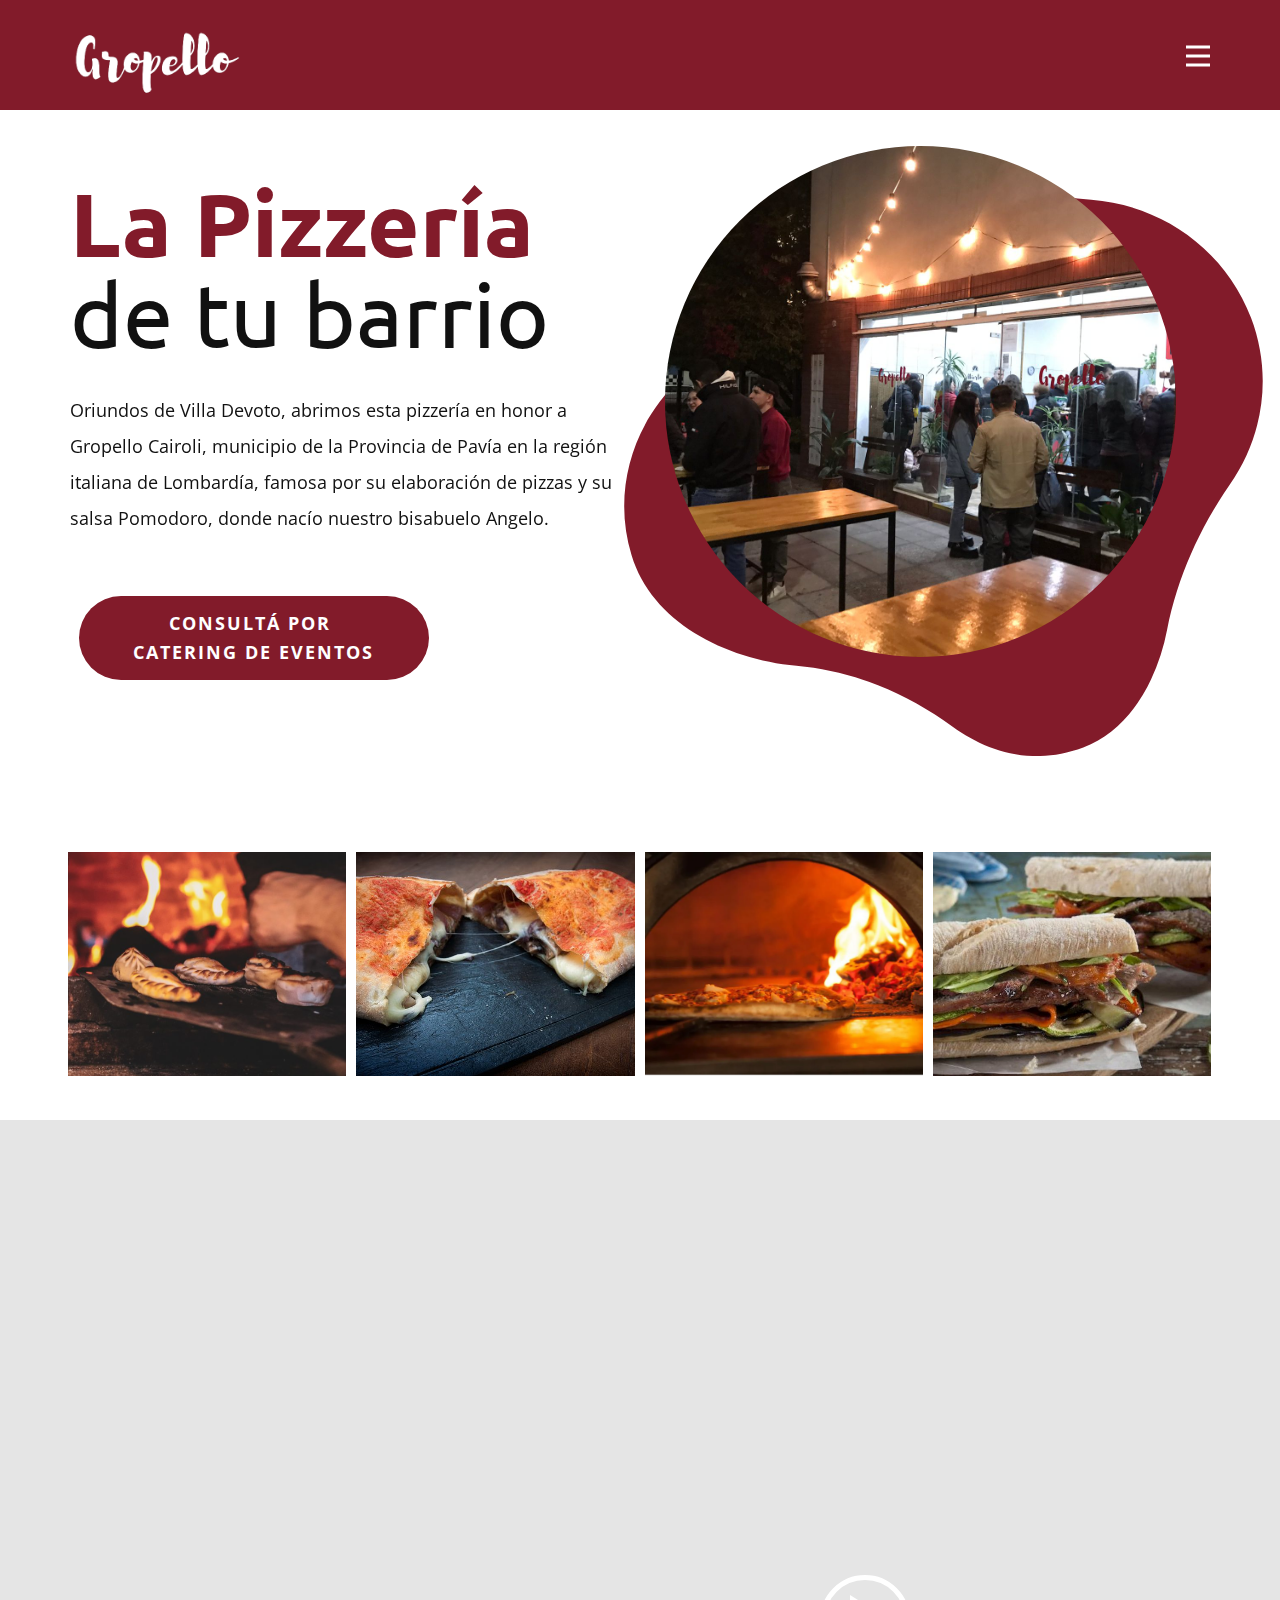
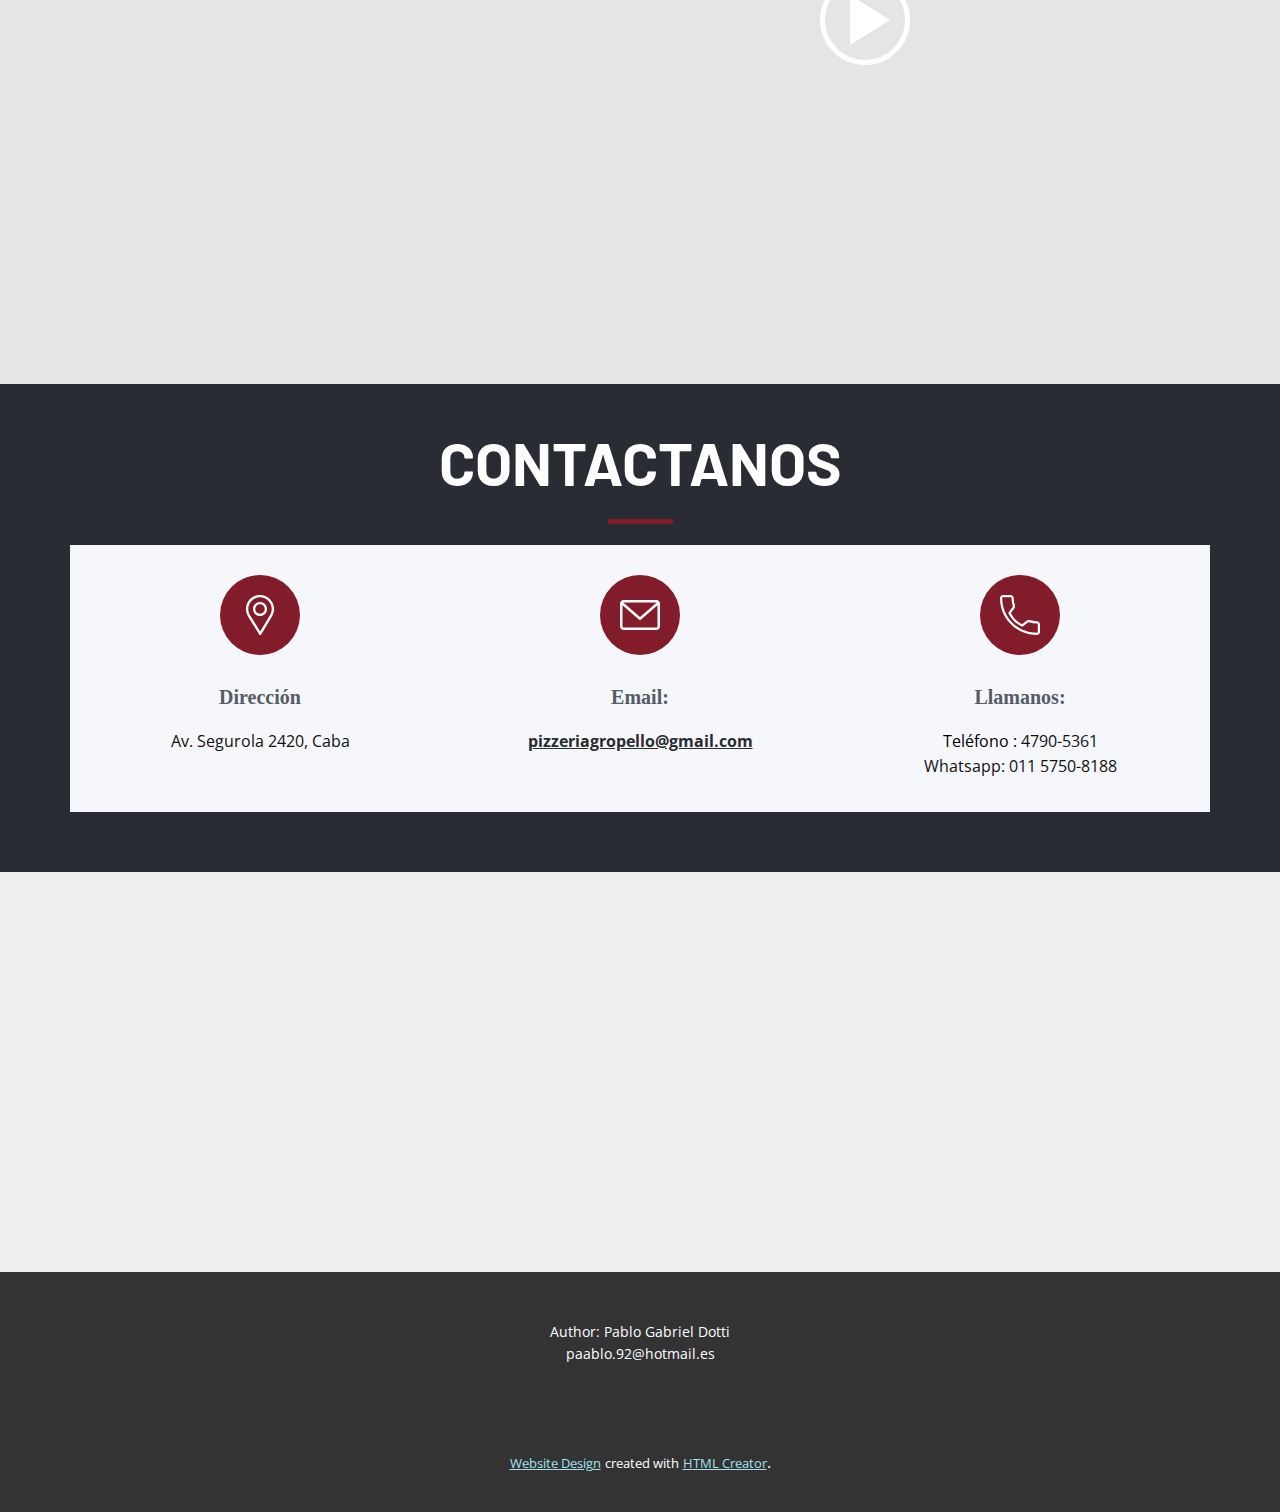
==== index.html @ 3b72e96e "first commit" ====
<!DOCTYPE html>
<html style="font-size: 16px;" lang="es"><head>
    <meta name="viewport" content="width=device-width, initial-scale=1.0">
    <meta charset="utf-8">
    <meta name="keywords" content="​DiningOn The Lake, ​breakfast, 01, 02, 03, 04, 05, 06, Delivery services, Fast Food, Burger Menu, Delivery Services, Subscribe, location, follow us">
    <meta name="description" content="">
    <title>Home</title>
    <link rel="stylesheet" href="nicepage.css" media="screen">
<link rel="stylesheet" href="Home.css" media="screen">
    <script class="u-script" type="text/javascript" src="jquery.js" "="" defer=""></script>
    <script class="u-script" type="text/javascript" src="nicepage.js" "="" defer=""></script>
    <meta name="generator" content="Nicepage 4.15.8, nicepage.com">
    <link id="u-theme-google-font" rel="stylesheet" href="https://fonts.googleapis.com/css?family=Open+Sans:300,300i,400,400i,500,500i,600,600i,700,700i,800,800i|Barlow:100,100i,200,200i,300,300i,400,400i,500,500i,600,600i,700,700i,800,800i,900,900i">
    <link id="u-page-google-font" rel="stylesheet" href="https://fonts.googleapis.com/css?family=Ubuntu:300,300i,400,400i,500,500i,700,700i">
    
    
    
    
    <script type="application/ld+json">{
		"@context": "http://schema.org",
		"@type": "Organization",
		"name": "",
		"logo": "images/Gropello__1_-removebg-preview.png"
}</script>
    <meta name="theme-color" content="#29b7dd">
    <meta property="og:title" content="Home">
    <meta property="og:type" content="website">
  </head>
  <body data-home-page="Home.html" data-home-page-title="Home" class="u-body u-xl-mode" data-lang="es"><header class="u-clearfix u-custom-color-1 u-header u-header" id="sec-2485"><div class="u-clearfix u-sheet u-sheet-1">
        <a href="https://nicepage.com" class="u-image u-logo u-image-1" data-image-width="420" data-image-height="594">
          <img src="images/Gropello__1_-removebg-preview.png" class="u-logo-image u-logo-image-1" data-lang-en="">
        </a>
        <nav class="u-menu u-menu-one-level u-offcanvas u-menu-1" data-responsive-from="XL">
          <div class="menu-collapse" style="font-size: 1rem; letter-spacing: 0px; font-weight: 700;">
            <a class="u-button-style u-custom-active-border-color u-custom-border u-custom-border-color u-custom-borders u-custom-hover-border-color u-custom-left-right-menu-spacing u-custom-padding-bottom u-custom-text-color u-custom-text-hover-color u-custom-top-bottom-menu-spacing u-nav-link u-text-active-palette-1-base u-text-hover-palette-2-base u-text-white" href="#" data-lang-en="{&quot;content&quot;:&quot;<svg class=\&quot;u-svg-link\&quot; viewBox=\&quot;0 0 24 24\&quot;><use xmlns:xlink=\&quot;http://www.w3.org/1999/xlink\&quot; xlink:href=\&quot;#menu-hamburger\&quot;></use></svg><svg class=\&quot;u-svg-content\&quot; version=\&quot;1.1\&quot; id=\&quot;menu-hamburger\&quot; viewBox=\&quot;0 0 16 16\&quot; x=\&quot;0px\&quot; y=\&quot;0px\&quot; xmlns:xlink=\&quot;http://www.w3.org/1999/xlink\&quot; xmlns=\&quot;http://www.w3.org/2000/svg\&quot;>    <g>        <rect y=\&quot;1\&quot; width=\&quot;16\&quot; height=\&quot;2\&quot;></rect>        <rect y=\&quot;7\&quot; width=\&quot;16\&quot; height=\&quot;2\&quot;></rect>        <rect y=\&quot;13\&quot; width=\&quot;16\&quot; height=\&quot;2\&quot;></rect>    </g></svg>&quot;,&quot;href&quot;:&quot;#&quot;}">
              <svg class="u-svg-link" viewBox="0 0 24 24"><use xmlns:xlink="http://www.w3.org/1999/xlink" xlink:href="#menu-hamburger"></use></svg>
              <svg class="u-svg-content" version="1.1" id="menu-hamburger" viewBox="0 0 16 16" x="0px" y="0px" xmlns:xlink="http://www.w3.org/1999/xlink" xmlns="http://www.w3.org/2000/svg"><g><rect y="1" width="16" height="2"></rect><rect y="7" width="16" height="2"></rect><rect y="13" width="16" height="2"></rect>
</g></svg>
            </a>
          </div>
          <div class="u-custom-menu u-nav-container" wfd-invisible="true">
            <ul class="u-nav u-spacing-20 u-unstyled u-nav-1"><li class="u-nav-item"><a class="u-border-active-palette-1-base u-border-hover-palette-1-base u-button-style u-nav-link u-text-active-palette-1-base u-text-grey-90 u-text-hover-palette-2-base" href="Home.html" style="padding: 10px;">Home</a>
</li><li class="u-nav-item"><a class="u-border-active-palette-1-base u-border-hover-palette-1-base u-button-style u-nav-link u-text-active-palette-1-base u-text-grey-90 u-text-hover-palette-2-base" href="eventos.html" style="padding: 10px;">Eventos</a>
</li></ul>
          </div>
          <div class="u-custom-menu u-nav-container-collapse">
            <div class="u-black u-container-style u-inner-container-layout u-opacity u-opacity-95 u-sidenav">
              <div class="u-inner-container-layout u-sidenav-overflow">
                <div class="u-menu-close"></div>
                <ul class="u-align-center u-nav u-popupmenu-items u-unstyled u-nav-2"><li class="u-nav-item"><a class="u-button-style u-nav-link" href="Home.html">Home</a>
</li><li class="u-nav-item"><a class="u-button-style u-nav-link" href="eventos.html">Eventos</a>
</li></ul>
              </div>
            </div>
            <div class="u-black u-menu-overlay u-opacity u-opacity-70" wfd-invisible="true"></div>
          </div>
        </nav>
      </div></header>
    <section class="u-align-left u-clearfix u-section-1" id="carousel_560d">
      <div class="u-clearfix u-sheet u-sheet-1">
        <div class="u-shape u-shape-svg u-text-custom-color-1 u-shape-1" data-animation-name="fadeIn" data-animation-duration="1000" data-animation-direction="Right">
          <svg class="u-svg-link" preserveAspectRatio="none" viewBox="0 0 160 150" style=""><use xmlns:xlink="http://www.w3.org/1999/xlink" xlink:href="#svg-4d96"></use></svg>
          <svg xmlns="http://www.w3.org/2000/svg" xmlns:xlink="http://www.w3.org/1999/xlink" version="1.1" xml:space="preserve" class="u-svg-content" viewBox="0 0 160 150" x="0px" y="0px" id="svg-4d96"><path d="M43.2,126.9c14.2,1.3,27.6,7,39.1,15.6c8.3,6.1,19.4,10.3,32.7,5.3c11.7-4.4,18.6-17.4,21-30.2c2.6-13.3,8.1-25.9,15.7-37.1
	c8.3-12.1,10.8-27.9,5.3-42.7C150.5,20.3,134.6,9,117,7.6C107.9,6.9,98.8,5,90.1,1.9C83-0.6,75-0.7,67.4,2.1
	c-9.9,3.7-17,11.6-20.1,21c-3.3,10.1-10.9,18-20.6,22.2c-0.1,0-0.1,0.1-0.2,0.1c-20.3,8.9-31,32-24.6,53.2
	C6.9,115.6,25.2,125.2,43.2,126.9z"></path></svg>
        </div>
        <div class="u-clearfix u-expanded-width u-gutter-32 u-layout-wrap u-layout-wrap-1">
          <div class="u-gutter-0 u-layout">
            <div class="u-layout-row">
              <div class="u-align-center-xs u-container-style u-layout-cell u-size-30 u-layout-cell-1">
                <div class="u-container-layout u-valign-top u-container-layout-1">
                  <h1 class="u-align-center-xs u-custom-font u-font-ubuntu u-text u-text-1" data-animation-name="fadeIn" data-animation-duration="1000" data-animation-direction="Left" data-animation-delay="500">
                    <span class="u-text-palette-2-base">
                      <font class="u-text-palette-2-base"><b>
                          <span class="u-text-custom-color-1"> La Pizzería</span></b>
                      </font>
                    </span>
                    <span class="u-text-custom-color-1">
                      <br>
                    </span>de tu barrio
                  </h1>
                  <p class="u-text u-text-2"> Oriundos de Villa Devoto, abrimos esta pizzería en honor a Gropello Cairoli, municipio de la Provincia de Pavía en la región italiana de Lombardía, famosa por su elaboración de pizzas y su salsa Pomodoro, donde nacío nuestro bisabuelo Angelo.</p>
                  <a href="eventos.html" data-page-id="80461433" class="u-active-grey-90 u-border-none u-btn u-btn-round u-button-style u-color-scheme-summer-time u-color-style-multicolor-1 u-custom-color-1 u-hover-grey-90 u-radius-50 u-text-active-white u-text-body-alt-color u-text-hover-white u-btn-1">consultá por&nbsp;<br>catering de eventos
                  </a>
                </div>
              </div>
              <div class="u-align-right u-container-style u-layout-cell u-size-30 u-layout-cell-2">
                <div class="u-container-layout u-valign-top-xs u-container-layout-2">
                  <div class="u-image u-image-circle u-image-1" data-animation-name="fadeIn" data-animation-duration="1000" data-animation-direction="Down" data-animation-delay="500" data-image-width="1600" data-image-height="1200"></div>
                </div>
              </div>
            </div>
          </div>
        </div>
        <div class="u-gallery u-hidden-xs u-layout-grid u-lightbox u-no-transition u-show-text-on-hover u-gallery-1">
          <div class="u-gallery-inner u-gallery-inner-1">
            <div class="u-effect-fade u-effect-hover-zoom u-gallery-item u-shape-rectangle">
              <div class="u-back-slide" data-image-width="683" data-image-height="1024">
                <img class="u-back-image u-expanded" src="images/Francisca-del-Fuego-Empanadas-al-horno-683x1024.jpg">
              </div>
              <div class="u-over-slide u-shading u-over-slide-1">
                <h3 class="u-gallery-heading"></h3>
                <p class="u-gallery-text"></p>
              </div>
            </div>
            <div class="u-effect-fade u-effect-hover-zoom u-gallery-item u-shape-rectangle">
              <div class="u-back-slide" data-image-width="550" data-image-height="375">
                <img class="u-back-image u-expanded" src="images/calzone-napolitano.jpg">
              </div>
              <div class="u-over-slide u-shading u-over-slide-2">
                <h3 class="u-gallery-heading"></h3>
                <p class="u-gallery-text"></p>
              </div>
            </div>
            <div class="u-effect-fade u-effect-hover-zoom u-gallery-item u-shape-rectangle">
              <div class="u-back-slide" data-image-width="789" data-image-height="529">
                <img class="u-back-image u-expanded" src="images/Captura.PNG">
              </div>
              <div class="u-over-slide u-shading u-over-slide-3">
                <h3 class="u-gallery-heading"></h3>
                <p class="u-gallery-text"></p>
              </div>
            </div>
            <div class="u-effect-fade u-effect-hover-zoom u-gallery-item u-shape-rectangle">
              <div class="u-back-slide" data-image-width="1273" data-image-height="666">
                <img class="u-back-image u-expanded" src="images/sandwich-de-cuadril-a-la-parrilla.jpg">
              </div>
              <div class="u-over-slide u-shading u-over-slide-4">
                <h3 class="u-gallery-heading"></h3>
                <p class="u-gallery-text"></p>
              </div>
            </div>
          </div>
        </div>
      </div>
    </section>
    <section class="u-align-center u-clearfix u-grey-10 u-section-2" id="carousel_987a">
      <div class="u-clearfix u-sheet u-valign-middle-xs u-sheet-1">
        <div class="u-custom-color-1 u-shape u-shape-circle u-shape-1" data-animation-name="fadeIn" data-animation-duration="1000" data-animation-direction="Right" data-animation-delay="0"></div>
        <div class="u-align-center-xs u-align-left-lg u-align-left-md u-align-left-sm u-align-left-xl u-container-style u-expanded-width-xs u-group u-white u-group-1" data-animation-name="fadeIn" data-animation-duration="1000" data-animation-direction="Left" data-animation-delay="250">
          <div class="u-container-layout u-container-layout-1">
            <h2 class="u-text u-text-default u-text-1"> Referencias</h2>
            <h2 class="u-text u-text-default u-text-2">Google</h2>
            <img class="u-image u-image-default u-image-1" src="images/google.PNG" alt="" data-image-width="427" data-image-height="376">
            <h2 class="u-text u-text-default u-text-3">PedidosYa</h2>
            <img class="u-image u-image-default u-image-2" src="images/WhatsAppImage2022-11-15at5.18.32PM.jpeg" alt="" data-image-width="750" data-image-height="271">
          </div>
        </div>
        <div class="u-expanded-width-xs u-uploaded-video u-video u-video-contain u-video-1">
          <div class="embed-responsive">
            <video class="embed-responsive-item">
              <source src="files/WhatsAppVideo2022-11-16at12.11.40PM2.mp4" type="video/mp4">
              <p>Your browser does not support HTML5 video.</p>
            </video>
            <button class="u-video-poster"></button>
          </div>
        </div>
      </div>
    </section>
    <section class="u-align-center u-clearfix u-palette-5-dark-3 u-valign-bottom-lg u-valign-bottom-md u-valign-bottom-sm u-section-3" id="carousel_83af">
      <h2 class="u-text u-text-1">Contactanos </h2>
      <div class="u-border-5 u-border-custom-color-1 u-line u-line-horizontal u-line-1"></div>
      <div class="u-clearfix u-gutter-0 u-layout-wrap u-layout-wrap-1">
        <div class="u-gutter-0 u-layout">
          <div class="u-layout-row">
            <div class="u-container-style u-layout-cell u-left-cell u-palette-5-light-3 u-size-20 u-layout-cell-1">
              <div class="u-container-layout u-valign-top u-container-layout-1"><span class="u-custom-color-1 u-icon u-icon-circle u-text-body-alt-color u-icon-1"><svg class="u-svg-link" preserveAspectRatio="xMidYMin slice" viewBox="0 0 512 512" style=""><use xmlns:xlink="http://www.w3.org/1999/xlink" xlink:href="#svg-7799"></use></svg><svg class="u-svg-content" viewBox="0 0 512 512" x="0px" y="0px" id="svg-7799" style="enable-background:new 0 0 512 512;"><g><g><path d="M256,0C156.748,0,76,80.748,76,180c0,33.534,9.289,66.26,26.869,94.652l142.885,230.257    c2.737,4.411,7.559,7.091,12.745,7.091c0.04,0,0.079,0,0.119,0c5.231-0.041,10.063-2.804,12.75-7.292L410.611,272.22    C427.221,244.428,436,212.539,436,180C436,80.748,355.252,0,256,0z M384.866,256.818L258.272,468.186l-129.905-209.34    C113.734,235.214,105.8,207.95,105.8,180c0-82.71,67.49-150.2,150.2-150.2S406.1,97.29,406.1,180    C406.1,207.121,398.689,233.688,384.866,256.818z"></path>
</g>
</g><g><g><path d="M256,90c-49.626,0-90,40.374-90,90c0,49.309,39.717,90,90,90c50.903,0,90-41.233,90-90C346,130.374,305.626,90,256,90z     M256,240.2c-33.257,0-60.2-27.033-60.2-60.2c0-33.084,27.116-60.2,60.2-60.2s60.1,27.116,60.1,60.2    C316.1,212.683,289.784,240.2,256,240.2z"></path>
</g>
</g></svg></span>
                <h5 class="u-align-center u-custom-font u-text u-text-palette-5-dark-2 u-text-2">Dirección</h5>
                <p class="u-align-center u-text u-text-3">Av. Segurola 2420, Caba</p>
              </div>
            </div>
            <div class="u-container-style u-layout-cell u-palette-5-light-3 u-size-20 u-layout-cell-2">
              <div class="u-container-layout u-container-layout-2"><span class="u-custom-color-1 u-icon u-icon-circle u-text-body-alt-color u-icon-2"><svg class="u-svg-link" preserveAspectRatio="xMidYMin slice" viewBox="0 0 479.058 479.058" style=""><use xmlns:xlink="http://www.w3.org/1999/xlink" xlink:href="#svg-a032"></use></svg><svg class="u-svg-content" viewBox="0 0 479.058 479.058" id="svg-a032"><path d="m434.146 59.882h-389.234c-24.766 0-44.912 20.146-44.912 44.912v269.47c0 24.766 20.146 44.912 44.912 44.912h389.234c24.766 0 44.912-20.146 44.912-44.912v-269.47c0-24.766-20.146-44.912-44.912-44.912zm0 29.941c2.034 0 3.969.422 5.738 1.159l-200.355 173.649-200.356-173.649c1.769-.736 3.704-1.159 5.738-1.159zm0 299.411h-389.234c-8.26 0-14.971-6.71-14.971-14.971v-251.648l199.778 173.141c2.822 2.441 6.316 3.655 9.81 3.655s6.988-1.213 9.81-3.655l199.778-173.141v251.649c-.001 8.26-6.711 14.97-14.971 14.97z"></path></svg></span>
                <h5 class="u-align-center u-custom-font u-text u-text-palette-5-dark-2 u-text-4">Email:</h5>
                <a href="https://nicepage.studio" class="u-border-active-none u-border-hover-none u-btn u-btn-rectangle u-button-style u-none u-text-hover-palette-2-base u-text-palette-5-dark-3 u-btn-1">pizzeriagropello@gmail.com</a>
              </div>
            </div>
            <div class="u-container-style u-layout-cell u-palette-5-light-3 u-right-cell u-size-20 u-layout-cell-3">
              <div class="u-container-layout u-valign-top u-container-layout-3"><span class="u-custom-color-1 u-icon u-icon-circle u-text-body-alt-color u-icon-3"><svg class="u-svg-link" preserveAspectRatio="xMidYMin slice" viewBox="0 0 384 384" style=""><use xmlns:xlink="http://www.w3.org/1999/xlink" xlink:href="#svg-4c24"></use></svg><svg class="u-svg-content" viewBox="0 0 384 384" x="0px" y="0px" id="svg-4c24" style="enable-background:new 0 0 384 384;"><g><g><path d="M353.188,252.052c-23.51,0-46.594-3.677-68.469-10.906c-10.906-3.719-23.323-0.833-30.438,6.417l-43.177,32.594    c-50.073-26.729-80.917-57.563-107.281-107.26l31.635-42.052c8.219-8.208,11.167-20.198,7.635-31.448    c-7.26-21.99-10.948-45.063-10.948-68.583C132.146,13.823,118.323,0,101.333,0H30.812C13.823,0,0,13.823,0,30.812    C0,225.563,158.438,384,353.188,384c16.99,0,30.813-13.823,30.813-30.813v-70.323C384,265.875,370.177,252.052,353.188,252.052z     M362.667,353.188c0,5.229-4.25,9.479-9.479,9.479c-182.99,0-331.854-148.865-331.854-331.854c0-5.229,4.25-9.479,9.479-9.479    h70.521c5.229,0,9.479,4.25,9.479,9.479c0,25.802,4.052,51.125,11.979,75.115c1.104,3.542,0.208,7.208-3.375,10.938L82.75,165.427    c-2.458,3.26-2.844,7.625-1,11.26c29.927,58.823,66.292,95.188,125.531,125.542c3.604,1.885,8.021,1.49,11.292-0.979    l49.677-37.635c2.51-2.51,6.271-3.406,9.667-2.25c24.156,7.979,49.479,12.021,75.271,12.021c5.229,0,9.479,4.25,9.479,9.479    V353.188z"></path>
</g>
</g></svg></span>
                <h5 class="u-align-center u-custom-font u-text u-text-palette-5-dark-2 u-text-5">Llamanos:</h5>
                <p class="u-align-center u-text u-text-6">
                  <span class="u-text-palette-2-light-1"></span>
                  <a href="https://www.google.com/search?sxsrf=ALiCzsa-x_dEuWq1ePeUhN3gosAdw_aizQ:1668548307653&amp;q=gropello+pizzer%C3%ADa+buenos+aires+tel%C3%A9fono&amp;ludocid=12744068347176870735&amp;sa=X&amp;ved=2ahUKEwiS8avpkrH7AhU1rZUCHWY-BsIQ6BN6BAhJEAI" target="_blank" rel="noopener" class="u-active-none u-border-none u-btn u-button-style u-hover-none u-none u-text-palette-1-base u-btn-2">
                    <span class="u-text-black">Teléfono</span>
                  </a>
                  <span class="u-text-black">: </span>4790-5361<br>Whatsapp: 011 5750-8188
                </p>
              </div>
            </div>
          </div>
        </div>
      </div>
      <div class="u-expanded-width u-grey-light-2 u-map u-map-1">
        <div class="embed-responsive">
          <iframe class="embed-responsive-item" src="//maps.google.com/maps?output=embed&amp;q=segurola%202420&amp;z=17&amp;t=m" data-map="[base64]"></iframe>
        </div>
      </div>
    </section>
    
    
    <footer class="u-align-center u-clearfix u-footer u-grey-80 u-footer" id="sec-2692"><div class="u-clearfix u-sheet u-sheet-1">
        <p class="u-small-text u-text u-text-variant u-text-1" data-lang-en="Sample text. Click to select the text box. Click again or double click to start editing the text.">Author: Pablo Gabriel Dotti<br>paablo.92@hotmail.es
        </p>
      </div></footer>
    <section class="u-backlink u-clearfix u-grey-80">
      <a class="u-link" href="https://nicepage.com/website-design" target="_blank">
        <span>Website Design</span>
      </a>
      <p class="u-text">
        <span>created with</span>
      </p>
      <a class="u-link" href="https://nicepage.com/html-website-builder" target="_blank">
        <span>HTML Creator</span>
      </a>. 
    </section>
  
</body></html>
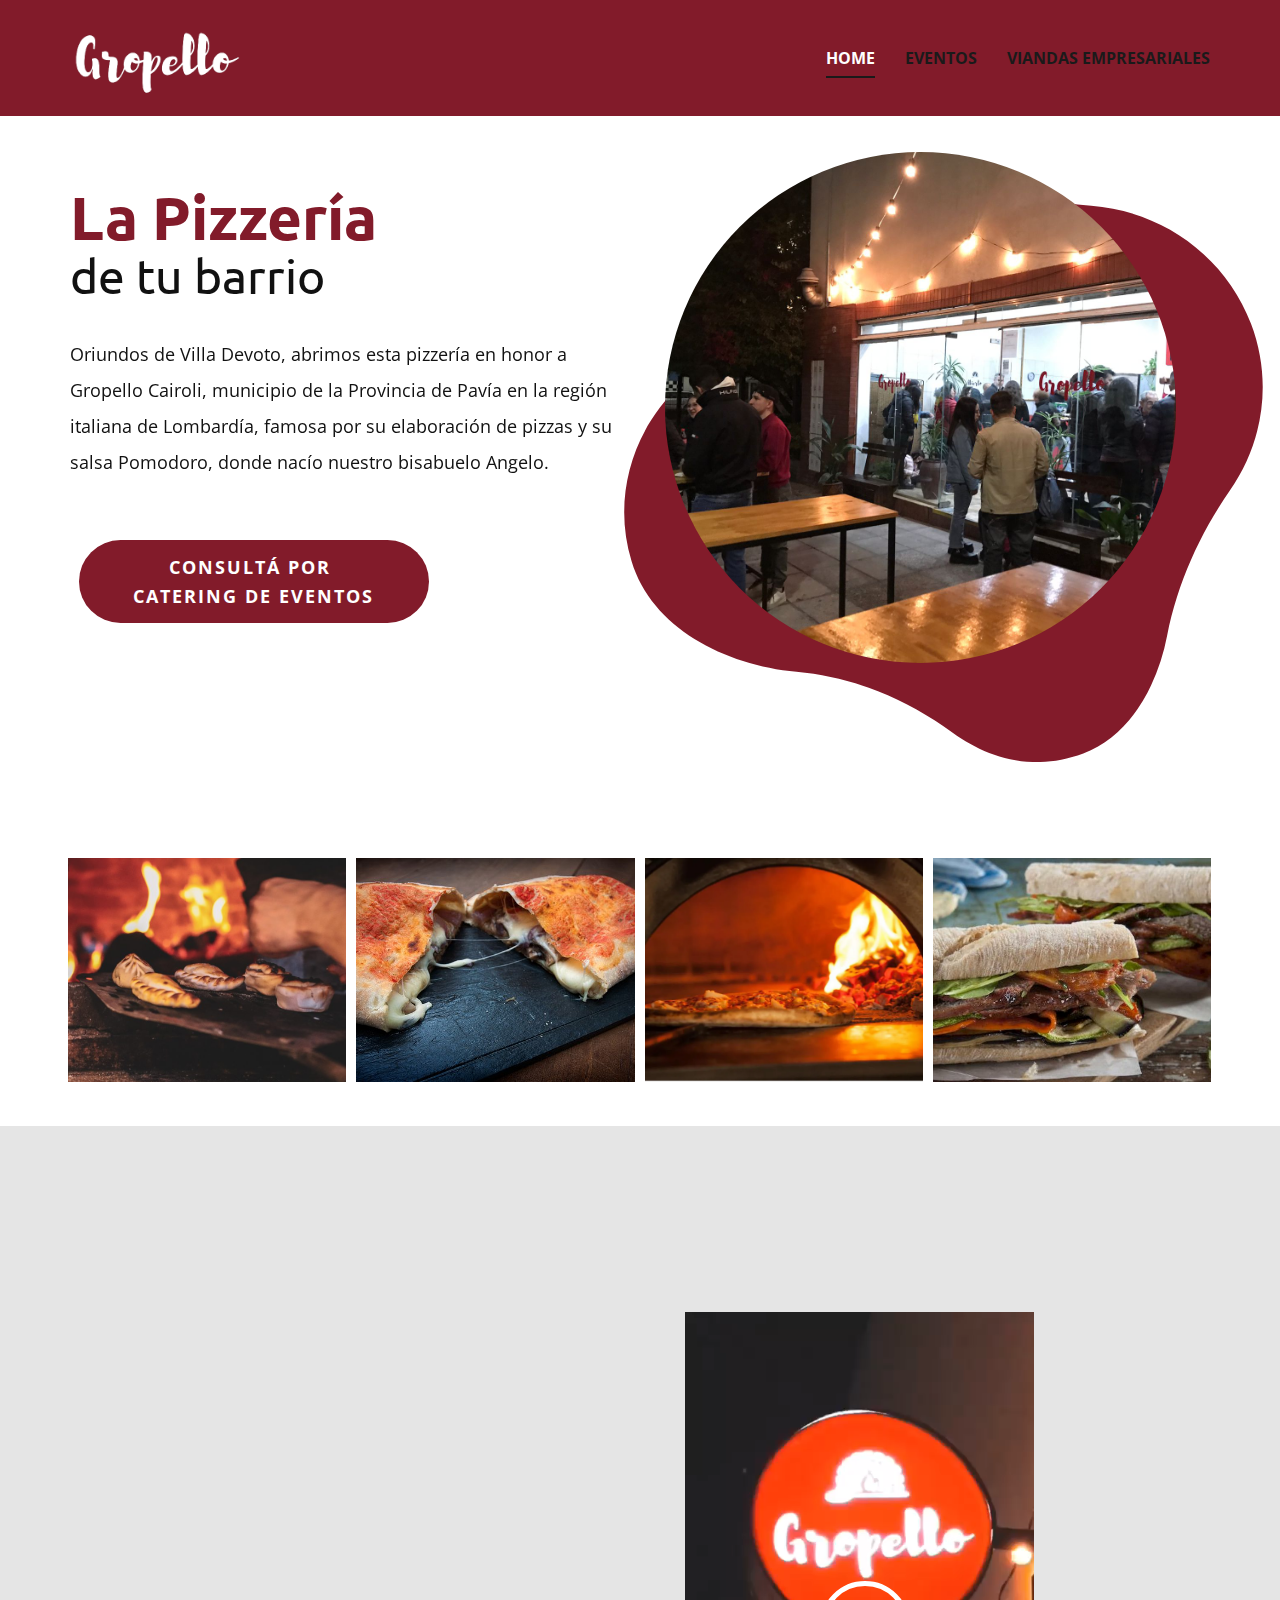
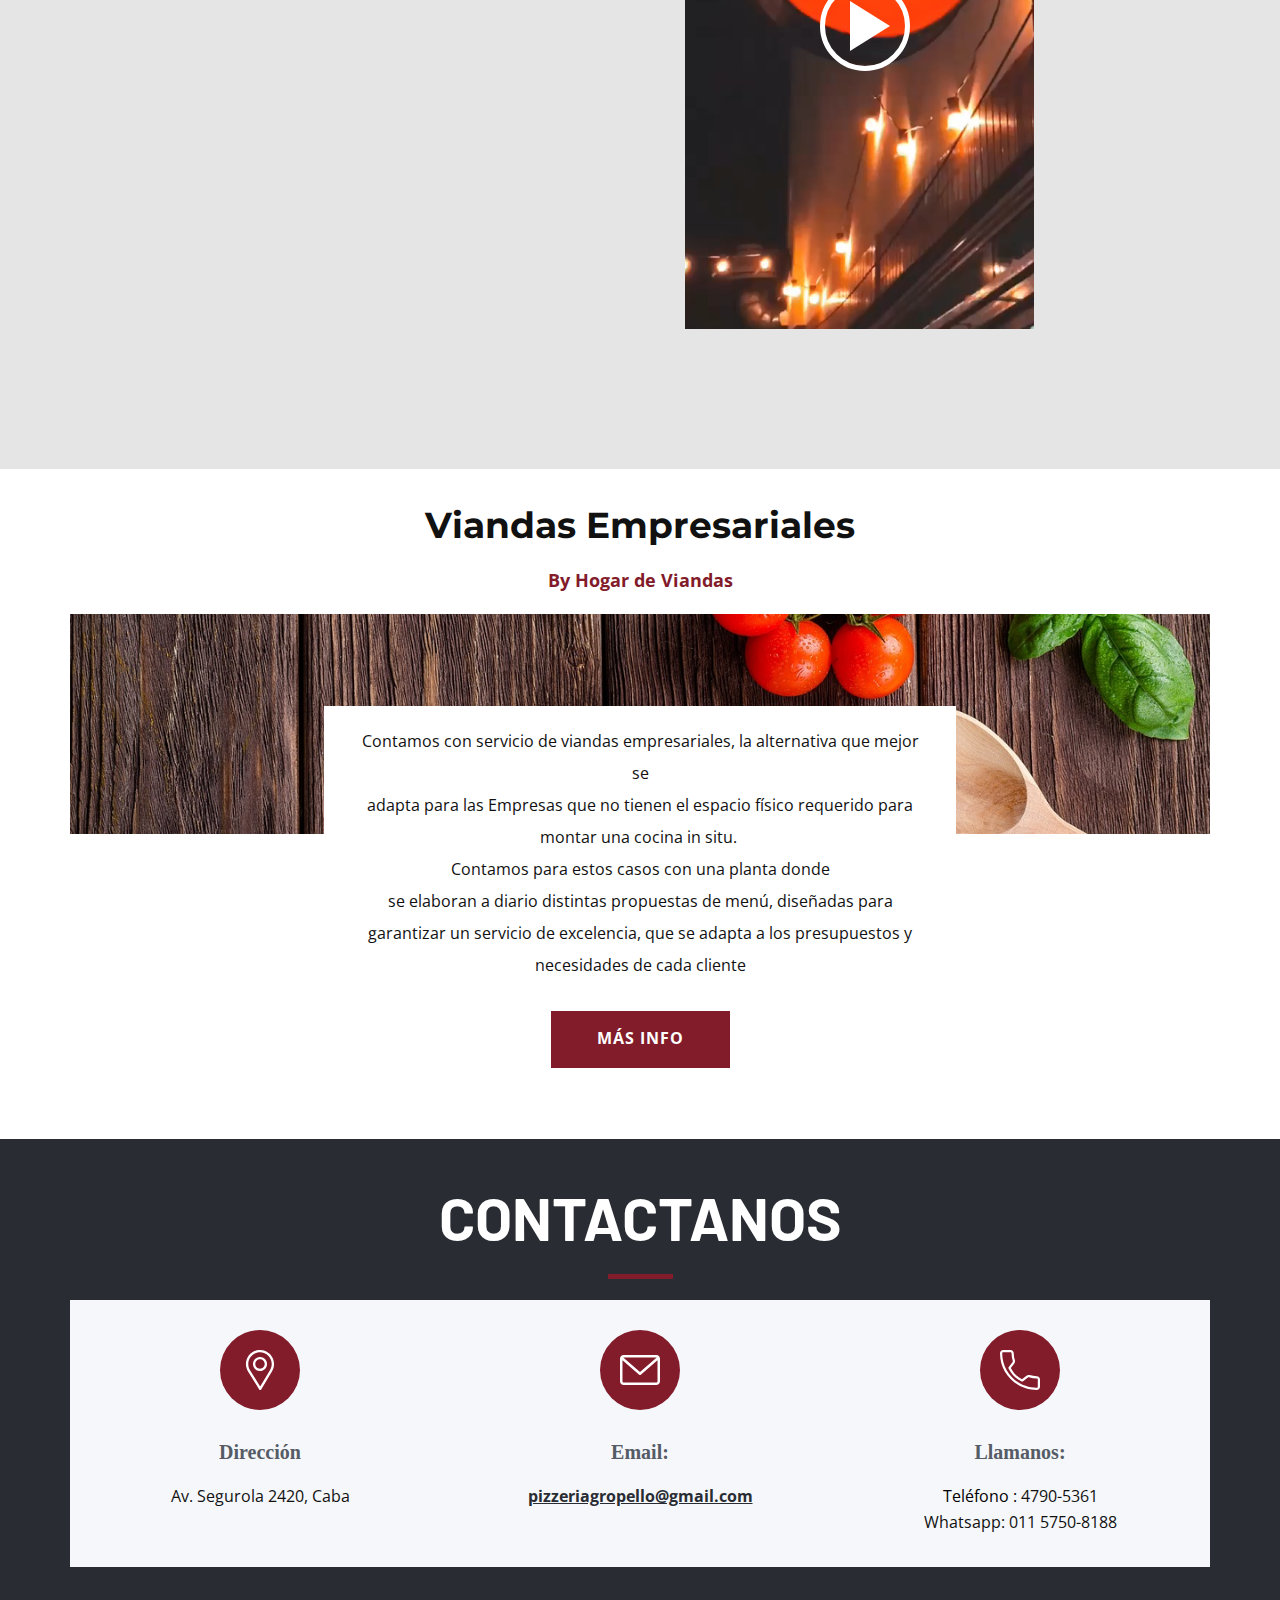
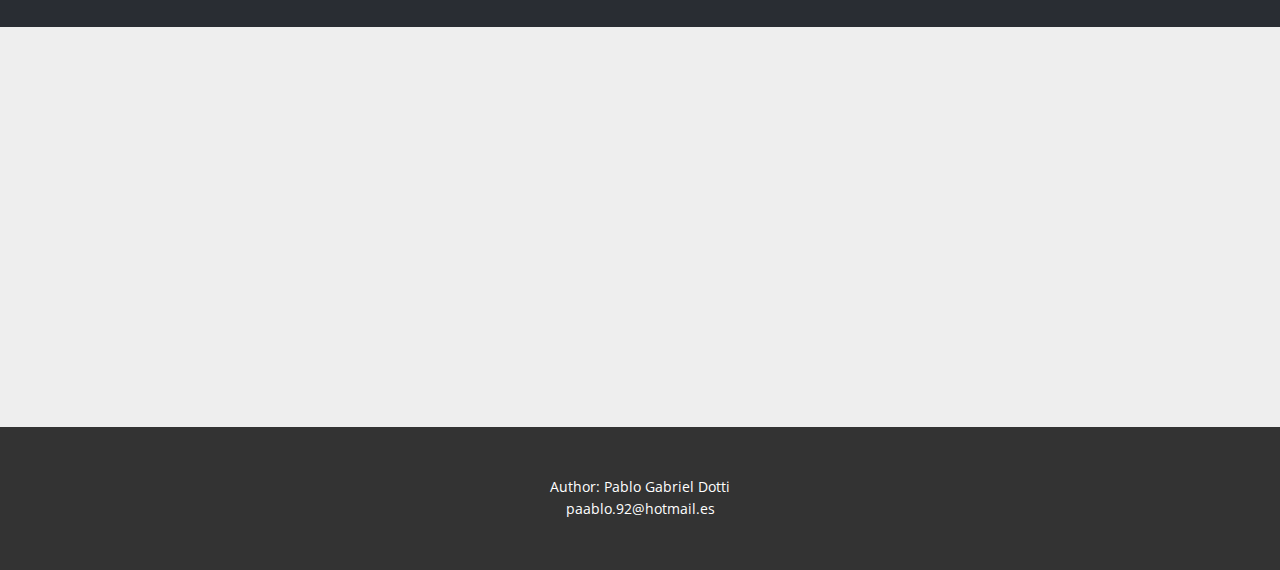
==== commit c3fa4044: "reemplazo por v2" ====
--- a/index.html
+++ b/index.html
@@ -6,12 +6,13 @@
     <meta name="description" content="">
     <title>Home</title>
     <link rel="stylesheet" href="nicepage.css" media="screen">
-<link rel="stylesheet" href="Home.css" media="screen">
+<link rel="stylesheet" href="index.css" media="screen">
     <script class="u-script" type="text/javascript" src="jquery.js" "="" defer=""></script>
     <script class="u-script" type="text/javascript" src="nicepage.js" "="" defer=""></script>
     <meta name="generator" content="Nicepage 4.15.8, nicepage.com">
     <link id="u-theme-google-font" rel="stylesheet" href="https://fonts.googleapis.com/css?family=Open+Sans:300,300i,400,400i,500,500i,600,600i,700,700i,800,800i|Barlow:100,100i,200,200i,300,300i,400,400i,500,500i,600,600i,700,700i,800,800i,900,900i">
-    <link id="u-page-google-font" rel="stylesheet" href="https://fonts.googleapis.com/css?family=Ubuntu:300,300i,400,400i,500,500i,700,700i">
+    <link id="u-page-google-font" rel="stylesheet" href="https://fonts.googleapis.com/css?family=Ubuntu:300,300i,400,400i,500,500i,700,700i|Montserrat:100,100i,200,200i,300,300i,400,400i,500,500i,600,600i,700,700i,800,800i,900,900i">
+    
     
     
     
@@ -26,29 +27,31 @@
     <meta property="og:title" content="Home">
     <meta property="og:type" content="website">
   </head>
-  <body data-home-page="Home.html" data-home-page-title="Home" class="u-body u-xl-mode" data-lang="es"><header class="u-clearfix u-custom-color-1 u-header u-header" id="sec-2485"><div class="u-clearfix u-sheet u-sheet-1">
+  <body class="u-body u-xl-mode" data-lang="es"><header class="u-clearfix u-custom-color-1 u-header u-header" id="sec-2485"><div class="u-clearfix u-sheet u-sheet-1">
         <a href="https://nicepage.com" class="u-image u-logo u-image-1" data-image-width="420" data-image-height="594">
           <img src="images/Gropello__1_-removebg-preview.png" class="u-logo-image u-logo-image-1" data-lang-en="">
         </a>
-        <nav class="u-menu u-menu-one-level u-offcanvas u-menu-1" data-responsive-from="XL">
-          <div class="menu-collapse" style="font-size: 1rem; letter-spacing: 0px; font-weight: 700;">
-            <a class="u-button-style u-custom-active-border-color u-custom-border u-custom-border-color u-custom-borders u-custom-hover-border-color u-custom-left-right-menu-spacing u-custom-padding-bottom u-custom-text-color u-custom-text-hover-color u-custom-top-bottom-menu-spacing u-nav-link u-text-active-palette-1-base u-text-hover-palette-2-base u-text-white" href="#" data-lang-en="{&quot;content&quot;:&quot;<svg class=\&quot;u-svg-link\&quot; viewBox=\&quot;0 0 24 24\&quot;><use xmlns:xlink=\&quot;http://www.w3.org/1999/xlink\&quot; xlink:href=\&quot;#menu-hamburger\&quot;></use></svg><svg class=\&quot;u-svg-content\&quot; version=\&quot;1.1\&quot; id=\&quot;menu-hamburger\&quot; viewBox=\&quot;0 0 16 16\&quot; x=\&quot;0px\&quot; y=\&quot;0px\&quot; xmlns:xlink=\&quot;http://www.w3.org/1999/xlink\&quot; xmlns=\&quot;http://www.w3.org/2000/svg\&quot;>    <g>        <rect y=\&quot;1\&quot; width=\&quot;16\&quot; height=\&quot;2\&quot;></rect>        <rect y=\&quot;7\&quot; width=\&quot;16\&quot; height=\&quot;2\&quot;></rect>        <rect y=\&quot;13\&quot; width=\&quot;16\&quot; height=\&quot;2\&quot;></rect>    </g></svg>&quot;,&quot;href&quot;:&quot;#&quot;}">
+        <nav class="u-menu u-menu-dropdown u-offcanvas u-menu-1" data-responsive-from="MD">
+          <div class="menu-collapse" style="font-size: 1rem; letter-spacing: 0px; font-weight: 700; text-transform: uppercase;">
+            <a class="u-button-style u-custom-active-border-color u-custom-active-color u-custom-border u-custom-border-color u-custom-borders u-custom-hover-border-color u-custom-hover-color u-custom-left-right-menu-spacing u-custom-padding-bottom u-custom-text-active-color u-custom-text-color u-custom-text-hover-color u-custom-top-bottom-menu-spacing u-nav-link u-text-active-palette-1-base u-text-hover-palette-2-base u-text-white" href="#" data-lang-en="{&quot;content&quot;:&quot;<svg class=\&quot;u-svg-link\&quot; viewBox=\&quot;0 0 24 24\&quot;><use xmlns:xlink=\&quot;http://www.w3.org/1999/xlink\&quot; xlink:href=\&quot;#menu-hamburger\&quot;></use></svg><svg class=\&quot;u-svg-content\&quot; version=\&quot;1.1\&quot; id=\&quot;menu-hamburger\&quot; viewBox=\&quot;0 0 16 16\&quot; x=\&quot;0px\&quot; y=\&quot;0px\&quot; xmlns:xlink=\&quot;http://www.w3.org/1999/xlink\&quot; xmlns=\&quot;http://www.w3.org/2000/svg\&quot;>    <g>        <rect y=\&quot;1\&quot; width=\&quot;16\&quot; height=\&quot;2\&quot;></rect>        <rect y=\&quot;7\&quot; width=\&quot;16\&quot; height=\&quot;2\&quot;></rect>        <rect y=\&quot;13\&quot; width=\&quot;16\&quot; height=\&quot;2\&quot;></rect>    </g></svg>&quot;,&quot;href&quot;:&quot;#&quot;}" style="padding: 4px 18px; font-size: calc(1em + 8px);">
               <svg class="u-svg-link" viewBox="0 0 24 24"><use xmlns:xlink="http://www.w3.org/1999/xlink" xlink:href="#menu-hamburger"></use></svg>
               <svg class="u-svg-content" version="1.1" id="menu-hamburger" viewBox="0 0 16 16" x="0px" y="0px" xmlns:xlink="http://www.w3.org/1999/xlink" xmlns="http://www.w3.org/2000/svg"><g><rect y="1" width="16" height="2"></rect><rect y="7" width="16" height="2"></rect><rect y="13" width="16" height="2"></rect>
 </g></svg>
             </a>
           </div>
           <div class="u-custom-menu u-nav-container" wfd-invisible="true">
-            <ul class="u-nav u-spacing-20 u-unstyled u-nav-1"><li class="u-nav-item"><a class="u-border-active-palette-1-base u-border-hover-palette-1-base u-button-style u-nav-link u-text-active-palette-1-base u-text-grey-90 u-text-hover-palette-2-base" href="Home.html" style="padding: 10px;">Home</a>
-</li><li class="u-nav-item"><a class="u-border-active-palette-1-base u-border-hover-palette-1-base u-button-style u-nav-link u-text-active-palette-1-base u-text-grey-90 u-text-hover-palette-2-base" href="eventos.html" style="padding: 10px;">Eventos</a>
+            <ul class="u-nav u-spacing-30 u-unstyled u-nav-1"><li class="u-nav-item"><a class="u-border-2 u-border-active-grey-90 u-border-hover-grey-50 u-border-no-left u-border-no-right u-border-no-top u-button-style u-nav-link u-text-active-white u-text-grey-90 u-text-hover-palette-5-light-1" href="index.html" style="padding: 10px 0px;">Home</a>
+</li><li class="u-nav-item"><a class="u-border-2 u-border-active-grey-90 u-border-hover-grey-50 u-border-no-left u-border-no-right u-border-no-top u-button-style u-nav-link u-text-active-white u-text-grey-90 u-text-hover-palette-5-light-1" href="eventos.html" style="padding: 10px 0px;">Eventos</a>
+</li><li class="u-nav-item"><a class="u-border-2 u-border-active-grey-90 u-border-hover-grey-50 u-border-no-left u-border-no-right u-border-no-top u-button-style u-nav-link u-text-active-white u-text-grey-90 u-text-hover-palette-5-light-1" href="index.html#carousel_b8c9" data-page-id="152949934" style="padding: 10px 0px;">Viandas Empresariales</a>
 </li></ul>
           </div>
           <div class="u-custom-menu u-nav-container-collapse">
             <div class="u-black u-container-style u-inner-container-layout u-opacity u-opacity-95 u-sidenav">
               <div class="u-inner-container-layout u-sidenav-overflow">
                 <div class="u-menu-close"></div>
-                <ul class="u-align-center u-nav u-popupmenu-items u-unstyled u-nav-2"><li class="u-nav-item"><a class="u-button-style u-nav-link" href="Home.html">Home</a>
+                <ul class="u-align-center u-nav u-popupmenu-items u-unstyled u-nav-2"><li class="u-nav-item"><a class="u-button-style u-nav-link" href="index.html">Home</a>
 </li><li class="u-nav-item"><a class="u-button-style u-nav-link" href="eventos.html">Eventos</a>
+</li><li class="u-nav-item"><a class="u-button-style u-nav-link" href="index.html#carousel_b8c9" data-page-id="152949934">Viandas Empresariales</a>
 </li></ul>
               </div>
             </div>
@@ -70,15 +73,16 @@
             <div class="u-layout-row">
               <div class="u-align-center-xs u-container-style u-layout-cell u-size-30 u-layout-cell-1">
                 <div class="u-container-layout u-valign-top u-container-layout-1">
-                  <h1 class="u-align-center-xs u-custom-font u-font-ubuntu u-text u-text-1" data-animation-name="fadeIn" data-animation-duration="1000" data-animation-direction="Left" data-animation-delay="500">
+                  <h1 class="u-align-center-xs u-custom-font u-font-ubuntu u-text u-text-1" data-animation-name="fadeIn" data-animation-duration="500" data-animation-direction="Left" data-animation-delay="500">
                     <span class="u-text-palette-2-base">
                       <font class="u-text-palette-2-base"><b>
-                          <span class="u-text-custom-color-1"> La Pizzería</span></b>
+                          <span class="u-text-custom-color-1" style="font-size: 3.75rem;"> La Pizzería</span></b>
                       </font>
                     </span>
                     <span class="u-text-custom-color-1">
                       <br>
-                    </span>de tu barrio
+                    </span>
+                    <span style="font-size: 3rem;">de tu barrio</span>
                   </h1>
                   <p class="u-text u-text-2"> Oriundos de Villa Devoto, abrimos esta pizzería en honor a Gropello Cairoli, municipio de la Provincia de Pavía en la región italiana de Lombardía, famosa por su elaboración de pizzas y su salsa Pomodoro, donde nacío nuestro bisabuelo Angelo.</p>
                   <a href="eventos.html" data-page-id="80461433" class="u-active-grey-90 u-border-none u-btn u-btn-round u-button-style u-color-scheme-summer-time u-color-style-multicolor-1 u-custom-color-1 u-hover-grey-90 u-radius-50 u-text-active-white u-text-body-alt-color u-text-hover-white u-btn-1">consultá por&nbsp;<br>catering de eventos
@@ -136,15 +140,16 @@
       </div>
     </section>
     <section class="u-align-center u-clearfix u-grey-10 u-section-2" id="carousel_987a">
-      <div class="u-clearfix u-sheet u-valign-middle-xs u-sheet-1">
+      <div class="u-clearfix u-sheet u-sheet-1">
         <div class="u-custom-color-1 u-shape u-shape-circle u-shape-1" data-animation-name="fadeIn" data-animation-duration="1000" data-animation-direction="Right" data-animation-delay="0"></div>
-        <div class="u-align-center-xs u-align-left-lg u-align-left-md u-align-left-sm u-align-left-xl u-container-style u-expanded-width-xs u-group u-white u-group-1" data-animation-name="fadeIn" data-animation-duration="1000" data-animation-direction="Left" data-animation-delay="250">
-          <div class="u-container-layout u-container-layout-1">
+        <div class="u-align-left u-container-style u-expanded-width-xs u-group u-white u-group-1" data-animation-name="fadeIn" data-animation-duration="1000" data-animation-direction="Left" data-animation-delay="250">
+          <div class="u-container-layout u-valign-bottom-lg u-valign-bottom-md u-valign-bottom-sm u-valign-bottom-xl u-container-layout-1">
             <h2 class="u-text u-text-default u-text-1"> Referencias</h2>
             <h2 class="u-text u-text-default u-text-2">Google</h2>
             <img class="u-image u-image-default u-image-1" src="images/google.PNG" alt="" data-image-width="427" data-image-height="376">
             <h2 class="u-text u-text-default u-text-3">PedidosYa</h2>
             <img class="u-image u-image-default u-image-2" src="images/WhatsAppImage2022-11-15at5.18.32PM.jpeg" alt="" data-image-width="750" data-image-height="271">
+            <img class="u-image u-image-default u-preserve-proportions u-image-3" src="images/Capturapedididos.PNG" alt="" data-image-width="217" data-image-height="50">
           </div>
         </div>
         <div class="u-expanded-width-xs u-uploaded-video u-video u-video-contain u-video-1">
@@ -158,7 +163,21 @@
         </div>
       </div>
     </section>
-    <section class="u-align-center u-clearfix u-palette-5-dark-3 u-valign-bottom-lg u-valign-bottom-md u-valign-bottom-sm u-section-3" id="carousel_83af">
+    <section class="u-align-center u-clearfix u-container-align-center-md u-container-align-center-sm u-container-align-center-xs u-section-3" id="carousel_b8c9">
+      <div class="u-clearfix u-sheet u-valign-middle-sm u-sheet-1">
+        <h2 class="u-align-center u-custom-font u-font-montserrat u-text u-text-1">Viandas Empresariales</h2>
+        <h6 class="u-align-center u-custom-font u-text u-text-custom-color-1 u-text-font u-text-2">By Hogar de Viandas</h6>
+        <img class="u-expanded-width u-image u-image-default u-image-1" src="images/b4411fe8b1831ed8f938c9a6586f637a37ff7857bb169736ec32b633eafb648e54518e5c519ba9895a1498c3272ba8a5cb456fd9d4180c5ad7cf6a_1280.jpg" alt="" data-image-width="1280" data-image-height="848">
+        <div class="u-align-center u-container-align-center u-container-style u-expanded-width-xs u-group u-white u-group-1">
+          <div class="u-container-layout u-valign-top u-container-layout-1">
+            <p class="u-align-center u-text u-text-3"> Contamos con servicio de viandas empresariales, la alternativa que mejor se <br>adapta para las Empresas que no tienen el espacio físico requerido para <br>montar una cocina in situ.&nbsp;<br>Contamos para estos casos con una planta donde <br>se elaboran a diario distintas propuestas de menú, diseñadas para <br>garantizar un servicio de excelencia, que se adapta a los presupuestos y <br>necesidades de cada cliente
+            </p>
+            <a href="https://drive.google.com/file/d/1q7P7SGCn0FESNVRq3iFtdHbI_7t25Za0/view" class="u-align-center u-border-none u-btn u-button-style u-custom-color-1 u-hover-grey-90 u-text-white u-btn-1" target="_blank">MÁS INFO</a>
+          </div>
+        </div>
+      </div>
+    </section>
+    <section class="u-align-center u-clearfix u-palette-5-dark-3 u-valign-bottom-lg u-valign-bottom-md u-valign-bottom-sm u-section-4" id="carousel_83af">
       <h2 class="u-text u-text-1">Contactanos </h2>
       <div class="u-border-5 u-border-custom-color-1 u-line u-line-horizontal u-line-1"></div>
       <div class="u-clearfix u-gutter-0 u-layout-wrap u-layout-wrap-1">
@@ -209,16 +228,6 @@
         <p class="u-small-text u-text u-text-variant u-text-1" data-lang-en="Sample text. Click to select the text box. Click again or double click to start editing the text.">Author: Pablo Gabriel Dotti<br>paablo.92@hotmail.es
         </p>
       </div></footer>
-    <section class="u-backlink u-clearfix u-grey-80">
-      <a class="u-link" href="https://nicepage.com/website-design" target="_blank">
-        <span>Website Design</span>
-      </a>
-      <p class="u-text">
-        <span>created with</span>
-      </p>
-      <a class="u-link" href="https://nicepage.com/html-website-builder" target="_blank">
-        <span>HTML Creator</span>
-      </a>. 
-    </section>
+
   
 </body></html>--- a/nicepage.css
+++ b/nicepage.css
@@ -38099,7 +38099,7 @@
 }
 
 .u-header .u-sheet-1 {
-  min-height: 108px;
+  min-height: 113px;
 }
 
 .u-header .u-image-1 {
@@ -38118,9 +38118,10 @@
 }
 
 .u-header .u-nav-1 {
+  font-size: 1rem;
+  letter-spacing: 0px;
   font-weight: 700;
-  font-size: 1rem;
-  text-transform: none;
+  text-transform: uppercase;
 }
 
 .u-header .u-nav-2 {
@@ -38131,14 +38132,15 @@
     width: auto;
     margin-top: -137px;
   }
-
-  .u-header .u-nav-1 {
-    letter-spacing: normal;
-  }
 }
 
 
-
+@media (max-width: 575px) {
+  .u-header .u-menu-1 {
+    margin-top: -136px;
+    margin-bottom: 41px;
+  }
+}
  .u-footer {
   background-image: none;
 }
--- a/index.css
+++ b/index.css
@@ -0,0 +1,847 @@
+.u-section-1 .u-sheet-1 {
+  min-height: 1010px;
+}
+
+.u-section-1 .u-shape-1 {
+  width: 639px;
+  height: 586px;
+  margin: 60px -53px 0 auto;
+}
+
+.u-section-1 .u-layout-wrap-1 {
+  margin: -649px 0 0 auto;
+}
+
+.u-section-1 .u-layout-cell-1 {
+  min-height: 681px;
+}
+
+.u-section-1 .u-container-layout-1 {
+  padding: 70px 0 30px;
+}
+
+.u-section-1 .u-text-1 {
+  background-image: none;
+  font-size: 3rem;
+  line-height: 1.0999999999999999;
+  margin: 0 -143px 0 0;
+}
+
+.u-section-1 .u-text-2 {
+  line-height: 2;
+  font-size: 1.125rem;
+  margin: 34px 0 0;
+}
+
+.u-section-1 .u-btn-1 {
+  font-weight: 700;
+  text-transform: uppercase;
+  font-size: 1.125rem;
+  letter-spacing: 2px;
+  background-image: none;
+  border-style: none;
+  margin: 60px auto 0 9px;
+  padding: 13px 55px 13px 54px;
+}
+
+.u-section-1 .u-layout-cell-2 {
+  min-height: 681px;
+}
+
+.u-section-1 .u-container-layout-2 {
+  padding: 0;
+}
+
+.u-section-1 .u-image-1 {
+  height: 511px;
+  width: 511px;
+  background-image: url("images/WhatsAppImage2022-11-15at4.58.08PM.jpeg");
+  background-position: 50% 50%;
+  margin: 39px auto 0 9px;
+}
+
+.u-section-1 .u-gallery-1 {
+  height: 224px;
+  width: 1143px;
+  margin: 96px -2px 44px;
+}
+
+.u-section-1 .u-gallery-inner-1 {
+  grid-template-columns: repeat(4, auto);
+  grid-gap: 10px;
+}
+
+.u-section-1 .u-over-slide-1 {
+  background-image: linear-gradient(0deg, rgba(0,0,0,0.4), rgba(0,0,0,0.4));
+  padding: 20px;
+}
+
+.u-section-1 .u-over-slide-2 {
+  background-image: linear-gradient(0deg, rgba(0,0,0,0.4), rgba(0,0,0,0.4));
+  padding: 20px;
+}
+
+.u-section-1 .u-over-slide-3 {
+  background-image: linear-gradient(0deg, rgba(0,0,0,0.4), rgba(0,0,0,0.4));
+  padding: 20px;
+}
+
+.u-section-1 .u-over-slide-4 {
+  background-image: linear-gradient(0deg, rgba(0,0,0,0.4), rgba(0,0,0,0.4));
+  padding: 20px;
+}
+
+@media (max-width: 1199px) {
+  .u-section-1 .u-sheet-1 {
+    min-height: 851px;
+  }
+
+  .u-section-1 .u-shape-1 {
+    width: 509px;
+    height: 467px;
+    margin-top: 123px;
+    margin-right: -39px;
+  }
+
+  .u-section-1 .u-layout-wrap-1 {
+    margin-top: -530px;
+    margin-right: initial;
+    margin-left: initial;
+  }
+
+  .u-section-1 .u-layout-cell-1 {
+    min-height: 562px;
+  }
+
+  .u-section-1 .u-text-1 {
+    width: auto;
+    margin-right: -164px;
+  }
+
+  .u-section-1 .u-btn-1 {
+    margin-left: 0;
+  }
+
+  .u-section-1 .u-layout-cell-2 {
+    min-height: 562px;
+  }
+
+  .u-section-1 .u-image-1 {
+    height: 454px;
+    width: 454px;
+    margin-left: 0;
+  }
+
+  .u-section-1 .u-gallery-1 {
+    height: 184px;
+    width: 940px;
+    margin-left: 0;
+    margin-right: 0;
+  }
+}
+
+@media (max-width: 991px) {
+  .u-section-1 .u-sheet-1 {
+    min-height: 1099px;
+  }
+
+  .u-section-1 .u-shape-1 {
+    width: 383px;
+    height: 373px;
+    margin-right: 0;
+  }
+
+  .u-section-1 .u-layout-wrap-1 {
+    margin-top: -435px;
+    margin-right: initial;
+    margin-left: initial;
+  }
+
+  .u-section-1 .u-layout-cell-1 {
+    min-height: 100px;
+  }
+
+  .u-section-1 .u-container-layout-1 {
+    padding-top: 30px;
+  }
+
+  .u-section-1 .u-text-1 {
+    margin-right: -121px;
+  }
+
+  .u-section-1 .u-layout-cell-2 {
+    min-height: 545px;
+  }
+
+  .u-section-1 .u-image-1 {
+    height: 344px;
+    width: 344px;
+  }
+
+  .u-section-1 .u-gallery-1 {
+    height: 564px;
+    width: 720px;
+  }
+
+  .u-section-1 .u-gallery-inner-1 {
+    grid-template-columns: repeat(2, auto);
+  }
+}
+
+@media (max-width: 767px) {
+  .u-section-1 .u-sheet-1 {
+    min-height: 2542px;
+  }
+
+  .u-section-1 .u-shape-1 {
+    width: 593px;
+    height: 543px;
+    margin-top: 763px;
+    margin-left: -26px;
+    margin-right: -26px;
+  }
+
+  .u-section-1 .u-layout-wrap-1 {
+    margin-top: -1245px;
+    margin-right: initial;
+    margin-left: initial;
+  }
+
+  .u-section-1 .u-text-1 {
+    margin-right: 0;
+  }
+
+  .u-section-1 .u-layout-cell-2 {
+    min-height: 753px;
+  }
+
+  .u-section-1 .u-gallery-1 {
+    height: 1692px;
+    margin-top: 60px;
+    width: 540px;
+  }
+
+  .u-section-1 .u-gallery-inner-1 {
+    grid-template-columns: repeat(1, auto);
+  }
+}
+
+@media (max-width: 575px) {
+  .u-section-1 .u-sheet-1 {
+    min-height: 1077px;
+  }
+
+  .u-section-1 .u-shape-1 {
+    width: 386px;
+    height: 365px;
+    margin-top: 665px;
+    margin-left: -23px;
+    margin-right: -23px;
+  }
+
+  .u-section-1 .u-layout-wrap-1 {
+    margin-top: -1011px;
+    margin-right: initial;
+    margin-left: initial;
+  }
+
+  .u-section-1 .u-layout-cell-1 {
+    min-height: 616px;
+  }
+
+  .u-section-1 .u-text-1 {
+    font-size: 3.75rem;
+  }
+
+  .u-section-1 .u-text-2 {
+    width: auto;
+  }
+
+  .u-section-1 .u-btn-1 {
+    margin-top: 34px;
+    margin-left: auto;
+    padding: 12px 27px 14px 25px;
+  }
+
+  .u-section-1 .u-layout-cell-2 {
+    min-height: 474px;
+  }
+
+  .u-section-1 .u-image-1 {
+    height: 373px;
+    width: 373px;
+    margin-top: 0;
+    margin-left: -16px;
+    margin-right: -16px;
+  }
+
+  .u-section-1 .u-gallery-1 {
+    height: 1065px;
+    margin-top: 19px;
+    width: 340px;
+  }
+} .u-section-2 {
+  background-image: none;
+}
+
+.u-section-2 .u-sheet-1 {
+  min-height: 943px;
+}
+
+.u-section-2 .u-shape-1 {
+  width: 228px;
+  height: 228px;
+  background-image: none;
+  margin: 60px auto 0 850px;
+}
+
+.u-section-2 .u-group-1 {
+  width: 508px;
+  min-height: 634px;
+  margin: -198px auto 0 62px;
+}
+
+.u-section-2 .u-container-layout-1 {
+  padding: 20px 33px;
+}
+
+.u-section-2 .u-text-1 {
+  font-weight: 700;
+  margin: 0 auto 0 7px;
+}
+
+.u-section-2 .u-text-2 {
+  font-size: 1.875rem;
+  font-weight: normal;
+  margin: 44px auto 0 7px;
+}
+
+.u-section-2 .u-image-1 {
+  width: 398px;
+  height: 181px;
+  margin: 25px auto 0 0;
+}
+
+.u-section-2 .u-text-3 {
+  font-size: 1.875rem;
+  font-weight: normal;
+  margin: 43px auto 0 7px;
+}
+
+.u-section-2 .u-image-2 {
+  width: 384px;
+  height: 144px;
+  margin: 25px auto 0 7px;
+}
+
+.u-section-2 .u-image-3 {
+  width: 199px;
+  height: 46px;
+  margin: -36px auto 0 13px;
+}
+
+.u-section-2 .u-video-1 {
+  width: 581px;
+  height: 617px;
+  margin: -538px 60px 60px auto;
+}
+
+@media (max-width: 1199px) {
+  .u-section-2 .u-shape-1 {
+    margin-left: 712px;
+  }
+}
+
+@media (max-width: 991px) {
+  .u-section-2 .u-shape-1 {
+    margin-left: 492px;
+  }
+
+  .u-section-2 .u-container-layout-1 {
+    padding-left: 30px;
+    padding-right: 30px;
+  }
+}
+
+@media (max-width: 767px) {
+  .u-section-2 .u-sheet-1 {
+    min-height: 819px;
+  }
+
+  .u-section-2 .u-shape-1 {
+    margin-left: 312px;
+  }
+
+  .u-section-2 .u-group-1 {
+    margin-left: 32px;
+  }
+
+  .u-section-2 .u-container-layout-1 {
+    padding-left: 20px;
+    padding-right: 20px;
+  }
+
+  .u-section-2 .u-video-1 {
+    width: 540px;
+    height: 573px;
+    margin-right: 0;
+  }
+}
+
+@media (max-width: 575px) {
+  .u-section-2 .u-sheet-1 {
+    min-height: 1048px;
+  }
+
+  .u-section-2 .u-shape-1 {
+    margin-top: 118px;
+    margin-left: auto;
+  }
+
+  .u-section-2 .u-group-1 {
+    min-height: 540px;
+    margin-top: 123px;
+    margin-right: initial;
+    margin-left: initial;
+    width: auto;
+  }
+
+  .u-section-2 .u-container-layout-1 {
+    padding: 14px 7px 13px;
+  }
+
+  .u-section-2 .u-text-1 {
+    width: auto;
+    margin-top: 17px;
+  }
+
+  .u-section-2 .u-text-2 {
+    font-size: 1.5rem;
+    width: auto;
+    margin-top: 25px;
+  }
+
+  .u-section-2 .u-image-1 {
+    width: 320px;
+    height: 146px;
+  }
+
+  .u-section-2 .u-text-3 {
+    font-size: 1.5rem;
+    width: auto;
+  }
+
+  .u-section-2 .u-image-2 {
+    width: 320px;
+    height: 120px;
+  }
+
+  .u-section-2 .u-image-3 {
+    margin-top: -28px;
+    margin-left: 17px;
+  }
+
+  .u-section-2 .u-video-1 {
+    height: 361px;
+    margin-top: -957px;
+    margin-right: initial;
+    margin-left: initial;
+    width: auto;
+  }
+}.u-section-3 .u-sheet-1 {
+  min-height: 636px;
+}
+
+.u-section-3 .u-text-1 {
+  font-weight: 700;
+  font-size: 2.25rem;
+  margin: 37px 59px 0;
+}
+
+.u-section-3 .u-text-2 {
+  line-height: 1.6;
+  font-weight: 700;
+  width: 611px;
+  margin: 20px auto 0;
+}
+
+.u-section-3 .u-image-1 {
+  height: 220px;
+  margin: 20px 0 0;
+}
+
+.u-section-3 .u-group-1 {
+  width: 632px;
+  min-height: 359px;
+  margin: -128px auto 41px;
+}
+
+.u-section-3 .u-container-layout-1 {
+  padding: 19px 30px 30px;
+}
+
+.u-section-3 .u-text-3 {
+  line-height: 2;
+  font-size: 1rem;
+  margin: 0;
+}
+
+.u-section-3 .u-btn-1 {
+  border-style: none;
+  font-weight: 700;
+  text-transform: uppercase;
+  letter-spacing: 1px;
+  background-image: none;
+  margin: 30px auto 0;
+  padding: 15px 46px 16px;
+}
+
+@media (max-width: 1199px) {
+  .u-section-3 .u-text-1 {
+    width: 606px;
+    margin-left: 0;
+    margin-right: 0;
+  }
+
+  .u-section-3 .u-image-1 {
+    margin-right: initial;
+    margin-left: initial;
+  }
+}
+
+@media (max-width: 991px) {
+  .u-section-3 .u-text-1 {
+    margin-left: 57px;
+    margin-right: 57px;
+  }
+
+  .u-section-3 .u-text-2 {
+    margin-left: 55px;
+    margin-right: 55px;
+  }
+
+  .u-section-3 .u-group-1 {
+    min-height: 339px;
+    width: 605px;
+    margin-bottom: 17px;
+  }
+}
+
+@media (max-width: 767px) {
+  .u-section-3 .u-sheet-1 {
+    min-height: 804px;
+  }
+
+  .u-section-3 .u-text-1 {
+    width: auto;
+    margin-top: 30px;
+    margin-left: 0;
+    margin-right: 0;
+  }
+
+  .u-section-3 .u-text-2 {
+    width: auto;
+    margin-left: 0;
+    margin-right: 0;
+  }
+
+  .u-section-3 .u-group-1 {
+    min-height: 371px;
+    width: 466px;
+    margin-top: -60px;
+    margin-bottom: 30px;
+  }
+
+  .u-section-3 .u-container-layout-1 {
+    padding-left: 10px;
+    padding-right: 10px;
+  }
+}
+
+@media (max-width: 575px) {
+  .u-section-3 .u-sheet-1 {
+    min-height: 885px;
+  }
+
+  .u-section-3 .u-group-1 {
+    min-height: 519px;
+    margin-top: -56px;
+    margin-bottom: 26px;
+    margin-right: initial;
+    margin-left: initial;
+    width: auto;
+  }
+} .u-section-4 {
+  background-image: none;
+  min-height: 888px;
+}
+
+.u-section-4 .u-text-1 {
+  text-transform: uppercase;
+  font-weight: 700;
+  font-size: 3.75rem;
+  width: 770px;
+  margin: 45px auto 0;
+}
+
+.u-section-4 .u-line-1 {
+  width: 65px;
+  transform-origin: right center 0px;
+  margin: 24px auto 0;
+}
+
+.u-section-4 .u-layout-wrap-1 {
+  width: 1140px;
+  margin: 21px auto 0;
+}
+
+.u-section-4 .u-layout-cell-1 {
+  min-height: 267px;
+}
+
+.u-section-4 .u-container-layout-1 {
+  padding: 30px 20px;
+}
+
+.u-section-4 .u-icon-1 {
+  height: 80px;
+  width: 80px;
+  background-image: none;
+  margin: 0 auto;
+  padding: 20px;
+}
+
+.u-section-4 .u-text-2 {
+  text-transform: none;
+  font-size: 1.25rem;
+  font-weight: 700;
+  font-family: titillium-Web;
+  margin: 30px -1px 0;
+}
+
+.u-section-4 .u-text-3 {
+  margin: 20px -1px 0;
+}
+
+.u-section-4 .u-layout-cell-2 {
+  min-height: 267px;
+}
+
+.u-section-4 .u-container-layout-2 {
+  padding: 30px 20px;
+}
+
+.u-section-4 .u-icon-2 {
+  height: 80px;
+  width: 80px;
+  background-image: none;
+  margin: 0 auto;
+  padding: 20px;
+}
+
+.u-section-4 .u-text-4 {
+  text-transform: none;
+  font-size: 1.25rem;
+  font-weight: 700;
+  font-family: titillium-Web;
+  margin: 30px -1px 0;
+}
+
+.u-section-4 .u-btn-1 {
+  border-style: none;
+  background-image: none;
+  align-self: center;
+  text-decoration: underline !important;
+  font-weight: 700;
+  margin: 20px auto 0;
+  padding: 0;
+}
+
+.u-section-4 .u-layout-cell-3 {
+  min-height: 267px;
+}
+
+.u-section-4 .u-container-layout-3 {
+  padding: 30px 20px;
+}
+
+.u-section-4 .u-icon-3 {
+  height: 80px;
+  width: 80px;
+  background-image: none;
+  margin: 0 auto;
+  padding: 20px;
+}
+
+.u-section-4 .u-text-5 {
+  text-transform: none;
+  font-size: 1.25rem;
+  font-weight: 700;
+  font-family: titillium-Web;
+  margin: 30px -1px 0;
+}
+
+.u-section-4 .u-text-6 {
+  margin: 20px -1px 0;
+}
+
+.u-section-4 .u-btn-2 {
+  background-image: none;
+  padding: 0;
+}
+
+.u-section-4 .u-map-1 {
+  height: 400px;
+  margin-top: 60px;
+  margin-bottom: 0;
+}
+
+@media (max-width: 1199px) {
+   .u-section-4 {
+    min-height: 848px;
+  }
+
+  .u-section-4 .u-text-1 {
+    margin-top: 424px;
+  }
+
+  .u-section-4 .u-line-1 {
+    height: 5px;
+  }
+
+  .u-section-4 .u-layout-wrap-1 {
+    width: 940px;
+    margin-top: 0;
+  }
+
+  .u-section-4 .u-layout-cell-1 {
+    min-height: 220px;
+  }
+
+  .u-section-4 .u-text-2 {
+    margin-left: 0;
+    margin-right: 0;
+  }
+
+  .u-section-4 .u-text-3 {
+    margin-left: 0;
+    margin-right: 0;
+  }
+
+  .u-section-4 .u-layout-cell-2 {
+    min-height: 220px;
+  }
+
+  .u-section-4 .u-text-4 {
+    margin-left: 0;
+    margin-right: 0;
+  }
+
+  .u-section-4 .u-layout-cell-3 {
+    min-height: 220px;
+  }
+
+  .u-section-4 .u-text-5 {
+    margin-left: 0;
+    margin-right: 0;
+  }
+
+  .u-section-4 .u-text-6 {
+    margin-left: 0;
+    margin-right: 0;
+  }
+
+  .u-section-4 .u-map-1 {
+    margin-top: 63px;
+  }
+}
+
+@media (max-width: 991px) {
+   .u-section-4 {
+    min-height: 850px;
+  }
+
+  .u-section-4 .u-text-1 {
+    width: 720px;
+    margin-top: 401px;
+  }
+
+  .u-section-4 .u-layout-wrap-1 {
+    width: 720px;
+    margin-top: -1px;
+  }
+
+  .u-section-4 .u-layout-cell-1 {
+    min-height: 100px;
+  }
+
+  .u-section-4 .u-layout-cell-2 {
+    min-height: 100px;
+  }
+
+  .u-section-4 .u-layout-cell-3 {
+    min-height: 100px;
+  }
+
+  .u-section-4 .u-map-1 {
+    margin-top: 38px;
+  }
+}
+
+@media (max-width: 767px) {
+   .u-section-4 {
+    min-height: 1271px;
+  }
+
+  .u-section-4 .u-text-1 {
+    font-size: 3rem;
+    width: 540px;
+    margin-top: 333px;
+  }
+
+  .u-section-4 .u-layout-wrap-1 {
+    width: 540px;
+  }
+
+  .u-section-4 .u-container-layout-1 {
+    padding-left: 30px;
+    padding-right: 30px;
+  }
+
+  .u-section-4 .u-container-layout-2 {
+    padding-left: 30px;
+    padding-right: 30px;
+  }
+
+  .u-section-4 .u-container-layout-3 {
+    padding-left: 30px;
+    padding-right: 30px;
+  }
+
+  .u-section-4 .u-map-1 {
+    margin-top: -465px;
+    margin-bottom: 60px;
+  }
+}
+
+@media (max-width: 575px) {
+   .u-section-4 {
+    min-height: 1365px;
+  }
+
+  .u-section-4 .u-text-1 {
+    font-size: 2.375rem;
+    width: 340px;
+    margin-top: 58px;
+  }
+
+  .u-section-4 .u-layout-wrap-1 {
+    width: 340px;
+    margin-top: 25px;
+  }
+
+  .u-section-4 .u-map-1 {
+    margin-top: 70px;
+    margin-bottom: 0;
+  }
+}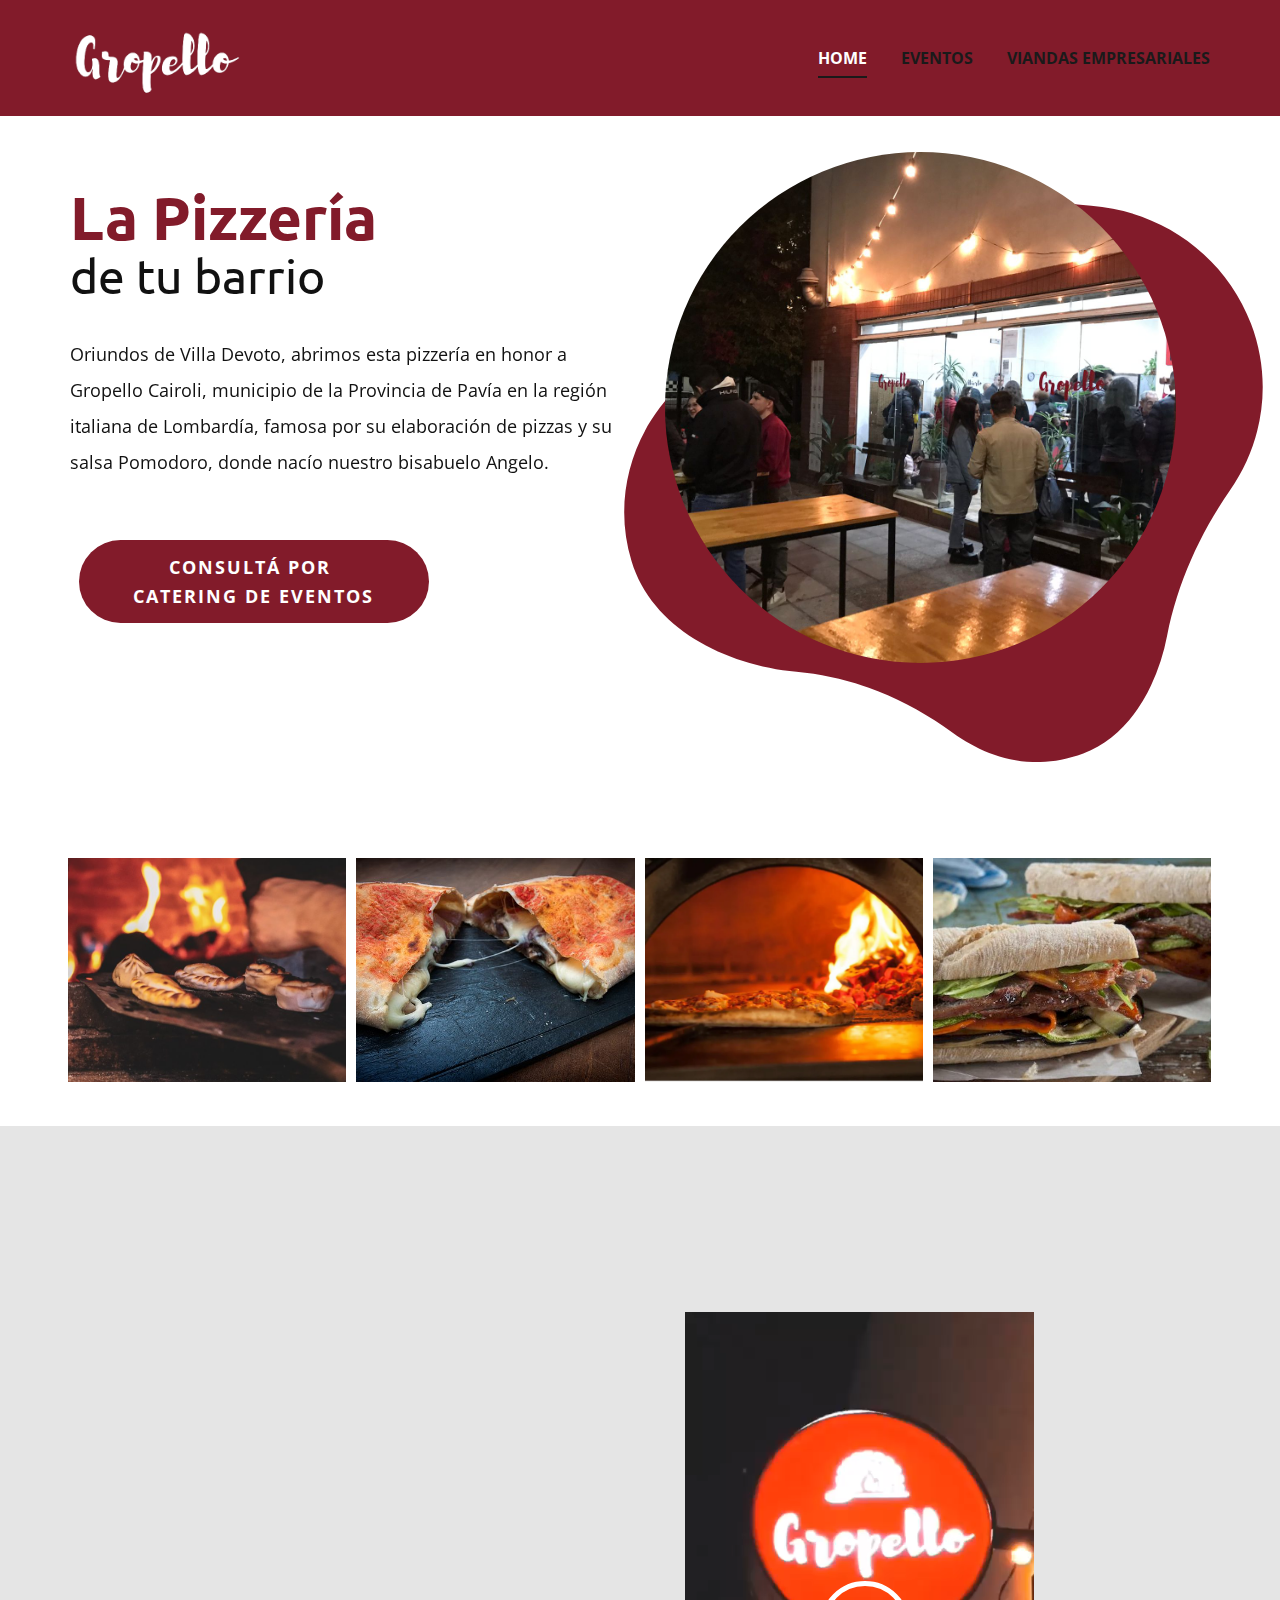
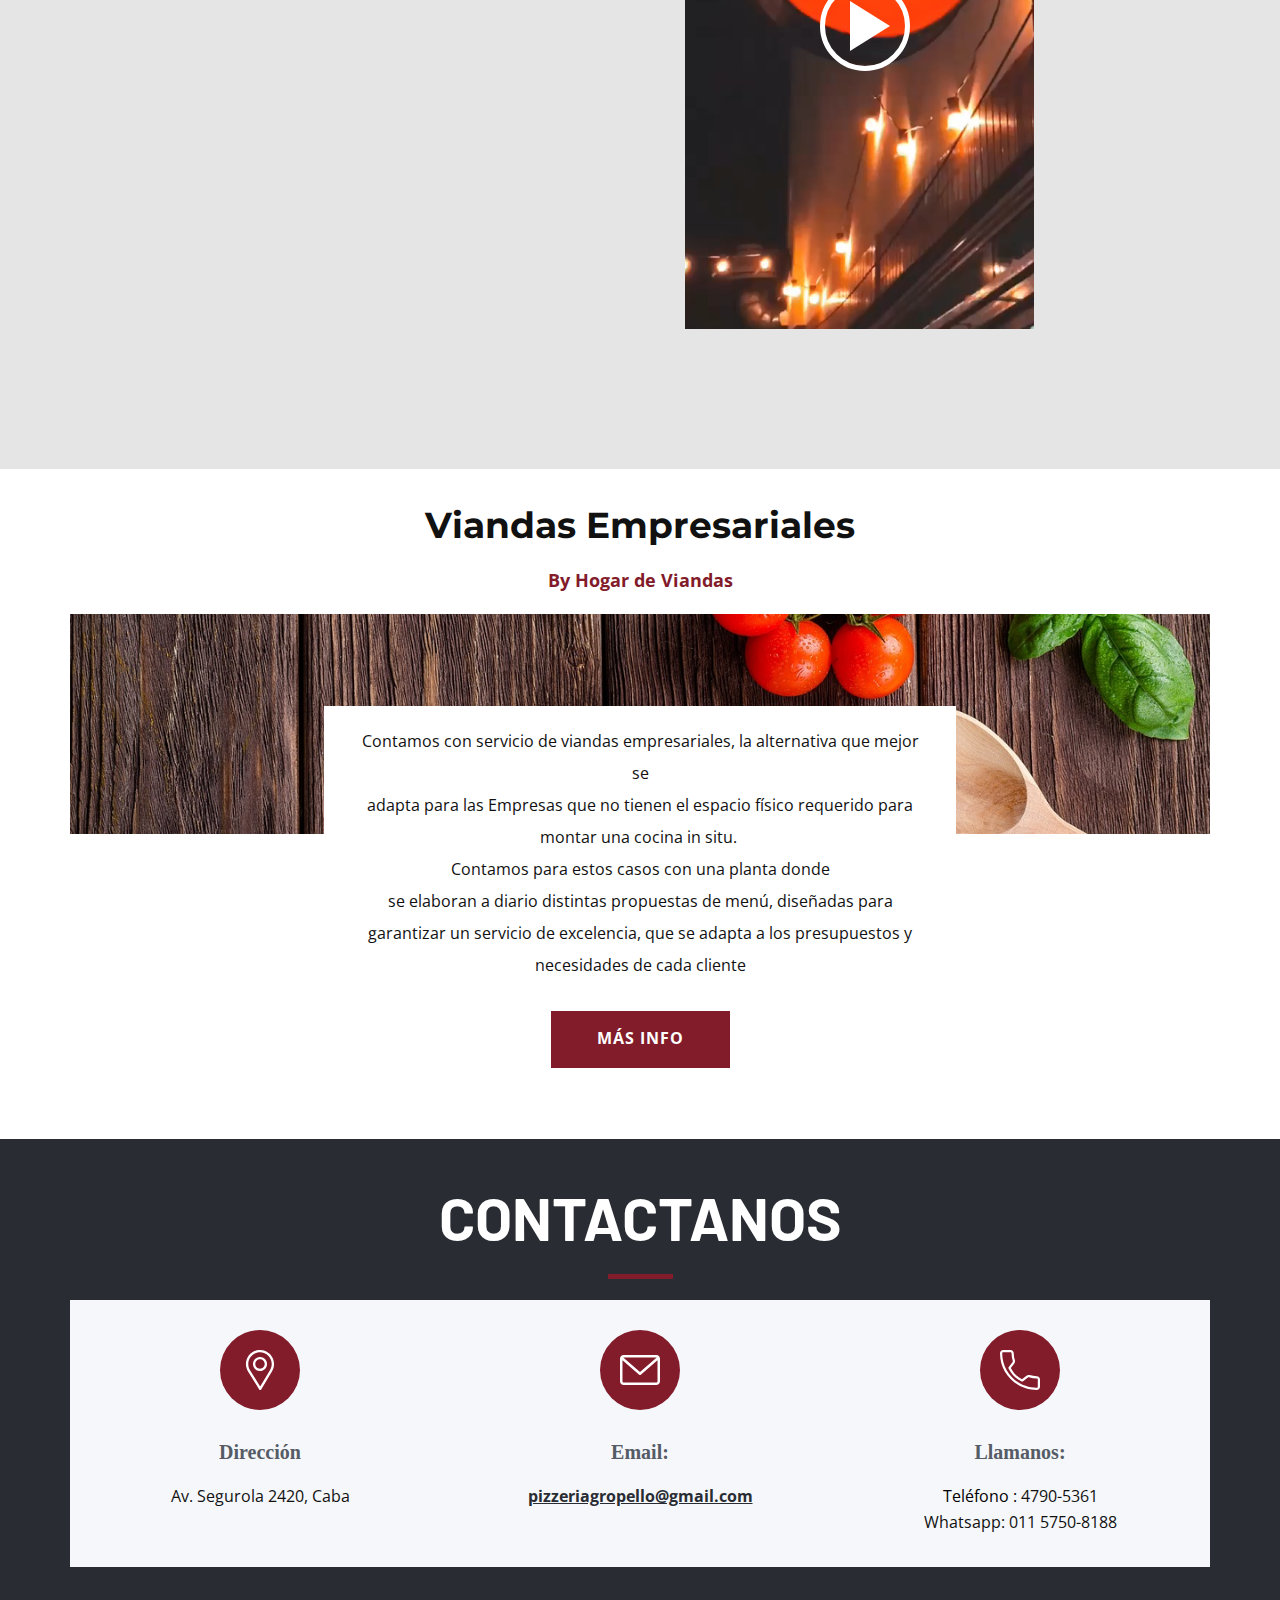
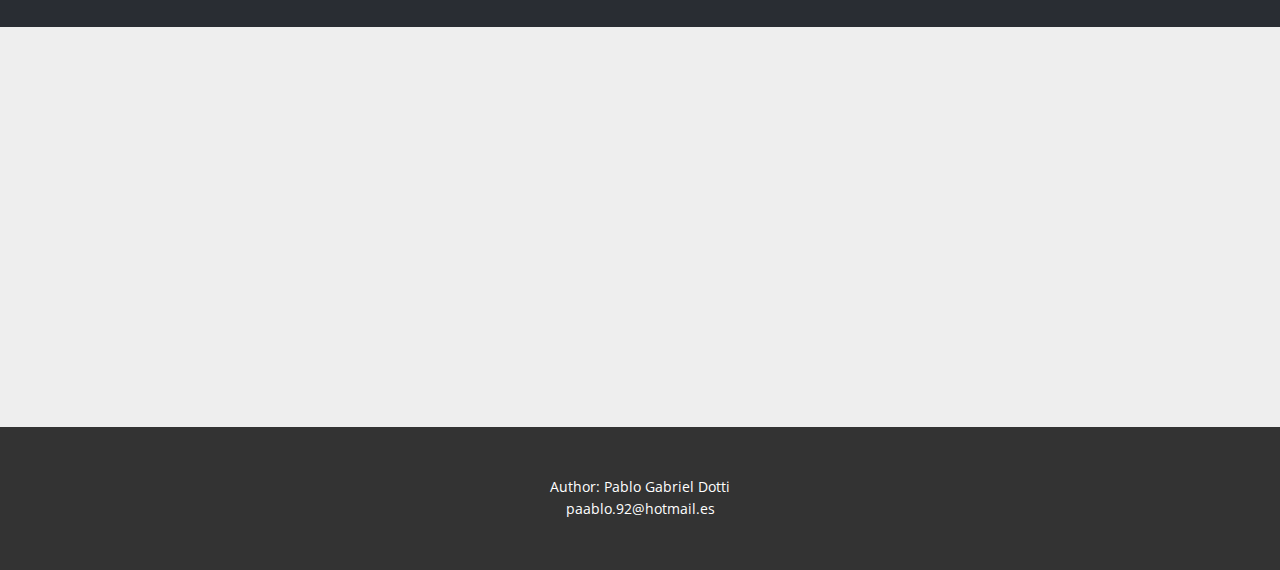
==== commit fb7f4ce1: "google analitics home" ====
--- a/index.html
+++ b/index.html
@@ -1,15 +1,28 @@
 <!DOCTYPE html>
-<html style="font-size: 16px;" lang="es"><head>
-    <meta name="viewport" content="width=device-width, initial-scale=1.0">
-    <meta charset="utf-8">
-    <meta name="keywords" content="​DiningOn The Lake, ​breakfast, 01, 02, 03, 04, 05, 06, Delivery services, Fast Food, Burger Menu, Delivery Services, Subscribe, location, follow us">
-    <meta name="description" content="">
-    <title>Home</title>
-    <link rel="stylesheet" href="nicepage.css" media="screen">
-<link rel="stylesheet" href="index.css" media="screen">
-    <script class="u-script" type="text/javascript" src="jquery.js" "="" defer=""></script>
-    <script class="u-script" type="text/javascript" src="nicepage.js" "="" defer=""></script>
-    <meta name="generator" content="Nicepage 4.15.8, nicepage.com">
+<html style="font-size: 16px;" lang="es">
+
+<head>
+  <!-- Google tag (gtag.js) -->
+  <script async src="https://www.googletagmanager.com/gtag/js?id=G-J6QLYY4XGN"></script>
+  <script>
+    window.dataLayer = window.dataLayer || [];
+    function gtag() { dataLayer.push(arguments); }
+    gtag('js', new Date());
+
+    gtag('config', 'G-J6QLYY4XGN');
+  </script>
+  <meta name="viewport" content="width=device-width, initial-scale=1.0">
+  <meta charset="utf-8">
+  <meta name="keywords"
+    content="​DiningOn The Lake, ​breakfast, 01, 02, 03, 04, 05, 06, Delivery services, Fast Food, Burger Menu, Delivery Services, Subscribe, location, follow us">
+  <meta name="description" content="">
+  <title>Home</title>
+  <link rel="icon" href="/images/Gropello (2).png" type="image/x-icon">
+  <link rel="stylesheet" href="nicepage.css" media="screen">
+  <link rel="stylesheet" href="index.css" media="screen">
+  <script class="u-script" type="text/javascript" src="jquery.js" "="" defer=""></script>
+    <script class=" u-script" type="text/javascript" src="nicepage.js" "="" defer=""></script>
+    <meta name=" generator" content="Nicepage 4.15.8, nicepage.com">
     <link id="u-theme-google-font" rel="stylesheet" href="https://fonts.googleapis.com/css?family=Open+Sans:300,300i,400,400i,500,500i,600,600i,700,700i,800,800i|Barlow:100,100i,200,200i,300,300i,400,400i,500,500i,600,600i,700,700i,800,800i,900,900i">
     <link id="u-page-google-font" rel="stylesheet" href="https://fonts.googleapis.com/css?family=Ubuntu:300,300i,400,400i,500,500i,700,700i|Montserrat:100,100i,200,200i,300,300i,400,400i,500,500i,600,600i,700,700i,800,800i,900,900i">
     
@@ -23,211 +36,323 @@
 		"name": "",
 		"logo": "images/Gropello__1_-removebg-preview.png"
 }</script>
-    <meta name="theme-color" content="#29b7dd">
-    <meta property="og:title" content="Home">
-    <meta property="og:type" content="website">
-  </head>
-  <body class="u-body u-xl-mode" data-lang="es"><header class="u-clearfix u-custom-color-1 u-header u-header" id="sec-2485"><div class="u-clearfix u-sheet u-sheet-1">
-        <a href="https://nicepage.com" class="u-image u-logo u-image-1" data-image-width="420" data-image-height="594">
-          <img src="images/Gropello__1_-removebg-preview.png" class="u-logo-image u-logo-image-1" data-lang-en="">
-        </a>
-        <nav class="u-menu u-menu-dropdown u-offcanvas u-menu-1" data-responsive-from="MD">
-          <div class="menu-collapse" style="font-size: 1rem; letter-spacing: 0px; font-weight: 700; text-transform: uppercase;">
-            <a class="u-button-style u-custom-active-border-color u-custom-active-color u-custom-border u-custom-border-color u-custom-borders u-custom-hover-border-color u-custom-hover-color u-custom-left-right-menu-spacing u-custom-padding-bottom u-custom-text-active-color u-custom-text-color u-custom-text-hover-color u-custom-top-bottom-menu-spacing u-nav-link u-text-active-palette-1-base u-text-hover-palette-2-base u-text-white" href="#" data-lang-en="{&quot;content&quot;:&quot;<svg class=\&quot;u-svg-link\&quot; viewBox=\&quot;0 0 24 24\&quot;><use xmlns:xlink=\&quot;http://www.w3.org/1999/xlink\&quot; xlink:href=\&quot;#menu-hamburger\&quot;></use></svg><svg class=\&quot;u-svg-content\&quot; version=\&quot;1.1\&quot; id=\&quot;menu-hamburger\&quot; viewBox=\&quot;0 0 16 16\&quot; x=\&quot;0px\&quot; y=\&quot;0px\&quot; xmlns:xlink=\&quot;http://www.w3.org/1999/xlink\&quot; xmlns=\&quot;http://www.w3.org/2000/svg\&quot;>    <g>        <rect y=\&quot;1\&quot; width=\&quot;16\&quot; height=\&quot;2\&quot;></rect>        <rect y=\&quot;7\&quot; width=\&quot;16\&quot; height=\&quot;2\&quot;></rect>        <rect y=\&quot;13\&quot; width=\&quot;16\&quot; height=\&quot;2\&quot;></rect>    </g></svg>&quot;,&quot;href&quot;:&quot;#&quot;}" style="padding: 4px 18px; font-size: calc(1em + 8px);">
-              <svg class="u-svg-link" viewBox="0 0 24 24"><use xmlns:xlink="http://www.w3.org/1999/xlink" xlink:href="#menu-hamburger"></use></svg>
-              <svg class="u-svg-content" version="1.1" id="menu-hamburger" viewBox="0 0 16 16" x="0px" y="0px" xmlns:xlink="http://www.w3.org/1999/xlink" xmlns="http://www.w3.org/2000/svg"><g><rect y="1" width="16" height="2"></rect><rect y="7" width="16" height="2"></rect><rect y="13" width="16" height="2"></rect>
-</g></svg>
-            </a>
-          </div>
-          <div class="u-custom-menu u-nav-container" wfd-invisible="true">
-            <ul class="u-nav u-spacing-30 u-unstyled u-nav-1"><li class="u-nav-item"><a class="u-border-2 u-border-active-grey-90 u-border-hover-grey-50 u-border-no-left u-border-no-right u-border-no-top u-button-style u-nav-link u-text-active-white u-text-grey-90 u-text-hover-palette-5-light-1" href="index.html" style="padding: 10px 0px;">Home</a>
-</li><li class="u-nav-item"><a class="u-border-2 u-border-active-grey-90 u-border-hover-grey-50 u-border-no-left u-border-no-right u-border-no-top u-button-style u-nav-link u-text-active-white u-text-grey-90 u-text-hover-palette-5-light-1" href="eventos.html" style="padding: 10px 0px;">Eventos</a>
-</li><li class="u-nav-item"><a class="u-border-2 u-border-active-grey-90 u-border-hover-grey-50 u-border-no-left u-border-no-right u-border-no-top u-button-style u-nav-link u-text-active-white u-text-grey-90 u-text-hover-palette-5-light-1" href="index.html#carousel_b8c9" data-page-id="152949934" style="padding: 10px 0px;">Viandas Empresariales</a>
-</li></ul>
-          </div>
-          <div class="u-custom-menu u-nav-container-collapse">
-            <div class="u-black u-container-style u-inner-container-layout u-opacity u-opacity-95 u-sidenav">
-              <div class="u-inner-container-layout u-sidenav-overflow">
-                <div class="u-menu-close"></div>
-                <ul class="u-align-center u-nav u-popupmenu-items u-unstyled u-nav-2"><li class="u-nav-item"><a class="u-button-style u-nav-link" href="index.html">Home</a>
-</li><li class="u-nav-item"><a class="u-button-style u-nav-link" href="eventos.html">Eventos</a>
-</li><li class="u-nav-item"><a class="u-button-style u-nav-link" href="index.html#carousel_b8c9" data-page-id="152949934">Viandas Empresariales</a>
-</li></ul>
-              </div>
-            </div>
-            <div class="u-black u-menu-overlay u-opacity u-opacity-70" wfd-invisible="true"></div>
-          </div>
-        </nav>
-      </div></header>
-    <section class="u-align-left u-clearfix u-section-1" id="carousel_560d">
-      <div class="u-clearfix u-sheet u-sheet-1">
-        <div class="u-shape u-shape-svg u-text-custom-color-1 u-shape-1" data-animation-name="fadeIn" data-animation-duration="1000" data-animation-direction="Right">
-          <svg class="u-svg-link" preserveAspectRatio="none" viewBox="0 0 160 150" style=""><use xmlns:xlink="http://www.w3.org/1999/xlink" xlink:href="#svg-4d96"></use></svg>
-          <svg xmlns="http://www.w3.org/2000/svg" xmlns:xlink="http://www.w3.org/1999/xlink" version="1.1" xml:space="preserve" class="u-svg-content" viewBox="0 0 160 150" x="0px" y="0px" id="svg-4d96"><path d="M43.2,126.9c14.2,1.3,27.6,7,39.1,15.6c8.3,6.1,19.4,10.3,32.7,5.3c11.7-4.4,18.6-17.4,21-30.2c2.6-13.3,8.1-25.9,15.7-37.1
+  <meta name="theme-color" content="#29b7dd">
+  <meta property="og:title" content="Home">
+  <meta property="og:type" content="website">
+</head>
+
+<body class="u-body u-xl-mode" data-lang="es">
+  <header class="u-clearfix u-custom-color-1 u-header u-header" id="sec-2485">
+    <div class="u-clearfix u-sheet u-sheet-1">
+      <a href="index.html" class="u-image u-logo u-image-1" data-image-width="420" data-image-height="594">
+        <img src="images/Gropello__1_-removebg-preview.png" class="u-logo-image u-logo-image-1" data-lang-en="">
+      </a>
+      <nav class="u-menu u-menu-dropdown u-offcanvas u-menu-1" data-responsive-from="MD">
+        <div class="menu-collapse"
+          style="font-size: 1rem; letter-spacing: 0px; font-weight: 700; text-transform: uppercase;">
+          <a class="u-button-style u-custom-active-border-color u-custom-active-color u-custom-border u-custom-border-color u-custom-borders u-custom-hover-border-color u-custom-hover-color u-custom-left-right-menu-spacing u-custom-padding-bottom u-custom-text-active-color u-custom-text-color u-custom-text-hover-color u-custom-top-bottom-menu-spacing u-nav-link u-text-active-palette-1-base u-text-hover-palette-2-base u-text-white"
+            href="#"
+            data-lang-en="{&quot;content&quot;:&quot;<svg class=\&quot;u-svg-link\&quot; viewBox=\&quot;0 0 24 24\&quot;><use xmlns:xlink=\&quot;http://www.w3.org/1999/xlink\&quot; xlink:href=\&quot;#menu-hamburger\&quot;></use></svg><svg class=\&quot;u-svg-content\&quot; version=\&quot;1.1\&quot; id=\&quot;menu-hamburger\&quot; viewBox=\&quot;0 0 16 16\&quot; x=\&quot;0px\&quot; y=\&quot;0px\&quot; xmlns:xlink=\&quot;http://www.w3.org/1999/xlink\&quot; xmlns=\&quot;http://www.w3.org/2000/svg\&quot;>    <g>        <rect y=\&quot;1\&quot; width=\&quot;16\&quot; height=\&quot;2\&quot;></rect>        <rect y=\&quot;7\&quot; width=\&quot;16\&quot; height=\&quot;2\&quot;></rect>        <rect y=\&quot;13\&quot; width=\&quot;16\&quot; height=\&quot;2\&quot;></rect>    </g></svg>&quot;,&quot;href&quot;:&quot;#&quot;}"
+            style="padding: 4px 18px; font-size: calc(1em + 8px);">
+            <svg class="u-svg-link" viewBox="0 0 24 24">
+              <use xmlns:xlink="http://www.w3.org/1999/xlink" xlink:href="#menu-hamburger"></use>
+            </svg>
+            <svg class="u-svg-content" version="1.1" id="menu-hamburger" viewBox="0 0 16 16" x="0px" y="0px"
+              xmlns:xlink="http://www.w3.org/1999/xlink" xmlns="http://www.w3.org/2000/svg">
+              <g>
+                <rect y="1" width="16" height="2"></rect>
+                <rect y="7" width="16" height="2"></rect>
+                <rect y="13" width="16" height="2"></rect>
+              </g>
+            </svg>
+          </a>
+        </div>
+        <div class="u-custom-menu u-nav-container" wfd-invisible="true">
+          <ul class="u-nav u-spacing-30 u-unstyled u-nav-1">
+            <li class="u-nav-item"><a
+                class="u-border-2 u-border-active-grey-90 u-border-hover-grey-50 u-border-no-left u-border-no-right u-border-no-top u-button-style u-nav-link u-text-active-white u-text-grey-90 u-text-hover-palette-5-light-1"
+                href="index.html" style="padding: 10px 0px;">Home</a>
+            </li>
+            <li class="u-nav-item"><a
+                class="u-border-2 u-border-active-grey-90 u-border-hover-grey-50 u-border-no-left u-border-no-right u-border-no-top u-button-style u-nav-link u-text-active-white u-text-grey-90 u-text-hover-palette-5-light-1"
+                href="eventos.html" style="padding: 10px 0px;">Eventos</a>
+            </li>
+            <li class="u-nav-item"><a
+                class="u-border-2 u-border-active-grey-90 u-border-hover-grey-50 u-border-no-left u-border-no-right u-border-no-top u-button-style u-nav-link u-text-active-white u-text-grey-90 u-text-hover-palette-5-light-1"
+                href="index.html#carousel_b8c9" data-page-id="152949934" style="padding: 10px 0px;">Viandas
+                Empresariales</a>
+            </li>
+          </ul>
+        </div>
+        <div class="u-custom-menu u-nav-container-collapse">
+          <div class="u-black u-container-style u-inner-container-layout u-opacity u-opacity-95 u-sidenav">
+            <div class="u-inner-container-layout u-sidenav-overflow">
+              <div class="u-menu-close"></div>
+              <ul class="u-align-center u-nav u-popupmenu-items u-unstyled u-nav-2">
+                <li class="u-nav-item"><a class="u-button-style u-nav-link" href="index.html">Home</a>
+                </li>
+                <li class="u-nav-item"><a class="u-button-style u-nav-link" href="eventos.html">Eventos</a>
+                </li>
+                <li class="u-nav-item"><a class="u-button-style u-nav-link" href="index.html#carousel_b8c9"
+                    data-page-id="152949934">Viandas Empresariales</a>
+                </li>
+              </ul>
+            </div>
+          </div>
+          <div class="u-black u-menu-overlay u-opacity u-opacity-70" wfd-invisible="true"></div>
+        </div>
+      </nav>
+    </div>
+  </header>
+  <section class="u-align-left u-clearfix u-section-1" id="carousel_560d">
+    <div class="u-clearfix u-sheet u-sheet-1">
+      <div class="u-shape u-shape-svg u-text-custom-color-1 u-shape-1" data-animation-name="fadeIn"
+        data-animation-duration="1000" data-animation-direction="Right">
+        <svg class="u-svg-link" preserveAspectRatio="none" viewBox="0 0 160 150" style="">
+          <use xmlns:xlink="http://www.w3.org/1999/xlink" xlink:href="#svg-4d96"></use>
+        </svg>
+        <svg xmlns="http://www.w3.org/2000/svg" xmlns:xlink="http://www.w3.org/1999/xlink" version="1.1"
+          xml:space="preserve" class="u-svg-content" viewBox="0 0 160 150" x="0px" y="0px" id="svg-4d96">
+          <path d="M43.2,126.9c14.2,1.3,27.6,7,39.1,15.6c8.3,6.1,19.4,10.3,32.7,5.3c11.7-4.4,18.6-17.4,21-30.2c2.6-13.3,8.1-25.9,15.7-37.1
 	c8.3-12.1,10.8-27.9,5.3-42.7C150.5,20.3,134.6,9,117,7.6C107.9,6.9,98.8,5,90.1,1.9C83-0.6,75-0.7,67.4,2.1
 	c-9.9,3.7-17,11.6-20.1,21c-3.3,10.1-10.9,18-20.6,22.2c-0.1,0-0.1,0.1-0.2,0.1c-20.3,8.9-31,32-24.6,53.2
-	C6.9,115.6,25.2,125.2,43.2,126.9z"></path></svg>
-        </div>
-        <div class="u-clearfix u-expanded-width u-gutter-32 u-layout-wrap u-layout-wrap-1">
-          <div class="u-gutter-0 u-layout">
-            <div class="u-layout-row">
-              <div class="u-align-center-xs u-container-style u-layout-cell u-size-30 u-layout-cell-1">
-                <div class="u-container-layout u-valign-top u-container-layout-1">
-                  <h1 class="u-align-center-xs u-custom-font u-font-ubuntu u-text u-text-1" data-animation-name="fadeIn" data-animation-duration="500" data-animation-direction="Left" data-animation-delay="500">
-                    <span class="u-text-palette-2-base">
-                      <font class="u-text-palette-2-base"><b>
-                          <span class="u-text-custom-color-1" style="font-size: 3.75rem;"> La Pizzería</span></b>
-                      </font>
-                    </span>
-                    <span class="u-text-custom-color-1">
-                      <br>
-                    </span>
-                    <span style="font-size: 3rem;">de tu barrio</span>
-                  </h1>
-                  <p class="u-text u-text-2"> Oriundos de Villa Devoto, abrimos esta pizzería en honor a Gropello Cairoli, municipio de la Provincia de Pavía en la región italiana de Lombardía, famosa por su elaboración de pizzas y su salsa Pomodoro, donde nacío nuestro bisabuelo Angelo.</p>
-                  <a href="eventos.html" data-page-id="80461433" class="u-active-grey-90 u-border-none u-btn u-btn-round u-button-style u-color-scheme-summer-time u-color-style-multicolor-1 u-custom-color-1 u-hover-grey-90 u-radius-50 u-text-active-white u-text-body-alt-color u-text-hover-white u-btn-1">consultá por&nbsp;<br>catering de eventos
-                  </a>
-                </div>
-              </div>
-              <div class="u-align-right u-container-style u-layout-cell u-size-30 u-layout-cell-2">
-                <div class="u-container-layout u-valign-top-xs u-container-layout-2">
-                  <div class="u-image u-image-circle u-image-1" data-animation-name="fadeIn" data-animation-duration="1000" data-animation-direction="Down" data-animation-delay="500" data-image-width="1600" data-image-height="1200"></div>
-                </div>
-              </div>
-            </div>
-          </div>
-        </div>
-        <div class="u-gallery u-hidden-xs u-layout-grid u-lightbox u-no-transition u-show-text-on-hover u-gallery-1">
-          <div class="u-gallery-inner u-gallery-inner-1">
-            <div class="u-effect-fade u-effect-hover-zoom u-gallery-item u-shape-rectangle">
-              <div class="u-back-slide" data-image-width="683" data-image-height="1024">
-                <img class="u-back-image u-expanded" src="images/Francisca-del-Fuego-Empanadas-al-horno-683x1024.jpg">
-              </div>
-              <div class="u-over-slide u-shading u-over-slide-1">
-                <h3 class="u-gallery-heading"></h3>
-                <p class="u-gallery-text"></p>
-              </div>
-            </div>
-            <div class="u-effect-fade u-effect-hover-zoom u-gallery-item u-shape-rectangle">
-              <div class="u-back-slide" data-image-width="550" data-image-height="375">
-                <img class="u-back-image u-expanded" src="images/calzone-napolitano.jpg">
-              </div>
-              <div class="u-over-slide u-shading u-over-slide-2">
-                <h3 class="u-gallery-heading"></h3>
-                <p class="u-gallery-text"></p>
-              </div>
-            </div>
-            <div class="u-effect-fade u-effect-hover-zoom u-gallery-item u-shape-rectangle">
-              <div class="u-back-slide" data-image-width="789" data-image-height="529">
-                <img class="u-back-image u-expanded" src="images/Captura.PNG">
-              </div>
-              <div class="u-over-slide u-shading u-over-slide-3">
-                <h3 class="u-gallery-heading"></h3>
-                <p class="u-gallery-text"></p>
-              </div>
-            </div>
-            <div class="u-effect-fade u-effect-hover-zoom u-gallery-item u-shape-rectangle">
-              <div class="u-back-slide" data-image-width="1273" data-image-height="666">
-                <img class="u-back-image u-expanded" src="images/sandwich-de-cuadril-a-la-parrilla.jpg">
-              </div>
-              <div class="u-over-slide u-shading u-over-slide-4">
-                <h3 class="u-gallery-heading"></h3>
-                <p class="u-gallery-text"></p>
-              </div>
-            </div>
-          </div>
-        </div>
-      </div>
-    </section>
-    <section class="u-align-center u-clearfix u-grey-10 u-section-2" id="carousel_987a">
-      <div class="u-clearfix u-sheet u-sheet-1">
-        <div class="u-custom-color-1 u-shape u-shape-circle u-shape-1" data-animation-name="fadeIn" data-animation-duration="1000" data-animation-direction="Right" data-animation-delay="0"></div>
-        <div class="u-align-left u-container-style u-expanded-width-xs u-group u-white u-group-1" data-animation-name="fadeIn" data-animation-duration="1000" data-animation-direction="Left" data-animation-delay="250">
-          <div class="u-container-layout u-valign-bottom-lg u-valign-bottom-md u-valign-bottom-sm u-valign-bottom-xl u-container-layout-1">
-            <h2 class="u-text u-text-default u-text-1"> Referencias</h2>
-            <h2 class="u-text u-text-default u-text-2">Google</h2>
-            <img class="u-image u-image-default u-image-1" src="images/google.PNG" alt="" data-image-width="427" data-image-height="376">
-            <h2 class="u-text u-text-default u-text-3">PedidosYa</h2>
-            <img class="u-image u-image-default u-image-2" src="images/WhatsAppImage2022-11-15at5.18.32PM.jpeg" alt="" data-image-width="750" data-image-height="271">
-            <img class="u-image u-image-default u-preserve-proportions u-image-3" src="images/Capturapedididos.PNG" alt="" data-image-width="217" data-image-height="50">
-          </div>
-        </div>
-        <div class="u-expanded-width-xs u-uploaded-video u-video u-video-contain u-video-1">
-          <div class="embed-responsive">
-            <video class="embed-responsive-item">
-              <source src="files/WhatsAppVideo2022-11-16at12.11.40PM2.mp4" type="video/mp4">
-              <p>Your browser does not support HTML5 video.</p>
-            </video>
-            <button class="u-video-poster"></button>
-          </div>
-        </div>
-      </div>
-    </section>
-    <section class="u-align-center u-clearfix u-container-align-center-md u-container-align-center-sm u-container-align-center-xs u-section-3" id="carousel_b8c9">
-      <div class="u-clearfix u-sheet u-valign-middle-sm u-sheet-1">
-        <h2 class="u-align-center u-custom-font u-font-montserrat u-text u-text-1">Viandas Empresariales</h2>
-        <h6 class="u-align-center u-custom-font u-text u-text-custom-color-1 u-text-font u-text-2">By Hogar de Viandas</h6>
-        <img class="u-expanded-width u-image u-image-default u-image-1" src="images/b4411fe8b1831ed8f938c9a6586f637a37ff7857bb169736ec32b633eafb648e54518e5c519ba9895a1498c3272ba8a5cb456fd9d4180c5ad7cf6a_1280.jpg" alt="" data-image-width="1280" data-image-height="848">
-        <div class="u-align-center u-container-align-center u-container-style u-expanded-width-xs u-group u-white u-group-1">
-          <div class="u-container-layout u-valign-top u-container-layout-1">
-            <p class="u-align-center u-text u-text-3"> Contamos con servicio de viandas empresariales, la alternativa que mejor se <br>adapta para las Empresas que no tienen el espacio físico requerido para <br>montar una cocina in situ.&nbsp;<br>Contamos para estos casos con una planta donde <br>se elaboran a diario distintas propuestas de menú, diseñadas para <br>garantizar un servicio de excelencia, que se adapta a los presupuestos y <br>necesidades de cada cliente
-            </p>
-            <a href="https://drive.google.com/file/d/1q7P7SGCn0FESNVRq3iFtdHbI_7t25Za0/view" class="u-align-center u-border-none u-btn u-button-style u-custom-color-1 u-hover-grey-90 u-text-white u-btn-1" target="_blank">MÁS INFO</a>
-          </div>
-        </div>
-      </div>
-    </section>
-    <section class="u-align-center u-clearfix u-palette-5-dark-3 u-valign-bottom-lg u-valign-bottom-md u-valign-bottom-sm u-section-4" id="carousel_83af">
-      <h2 class="u-text u-text-1">Contactanos </h2>
-      <div class="u-border-5 u-border-custom-color-1 u-line u-line-horizontal u-line-1"></div>
-      <div class="u-clearfix u-gutter-0 u-layout-wrap u-layout-wrap-1">
+	C6.9,115.6,25.2,125.2,43.2,126.9z"></path>
+        </svg>
+      </div>
+      <div class="u-clearfix u-expanded-width u-gutter-32 u-layout-wrap u-layout-wrap-1">
         <div class="u-gutter-0 u-layout">
           <div class="u-layout-row">
-            <div class="u-container-style u-layout-cell u-left-cell u-palette-5-light-3 u-size-20 u-layout-cell-1">
-              <div class="u-container-layout u-valign-top u-container-layout-1"><span class="u-custom-color-1 u-icon u-icon-circle u-text-body-alt-color u-icon-1"><svg class="u-svg-link" preserveAspectRatio="xMidYMin slice" viewBox="0 0 512 512" style=""><use xmlns:xlink="http://www.w3.org/1999/xlink" xlink:href="#svg-7799"></use></svg><svg class="u-svg-content" viewBox="0 0 512 512" x="0px" y="0px" id="svg-7799" style="enable-background:new 0 0 512 512;"><g><g><path d="M256,0C156.748,0,76,80.748,76,180c0,33.534,9.289,66.26,26.869,94.652l142.885,230.257    c2.737,4.411,7.559,7.091,12.745,7.091c0.04,0,0.079,0,0.119,0c5.231-0.041,10.063-2.804,12.75-7.292L410.611,272.22    C427.221,244.428,436,212.539,436,180C436,80.748,355.252,0,256,0z M384.866,256.818L258.272,468.186l-129.905-209.34    C113.734,235.214,105.8,207.95,105.8,180c0-82.71,67.49-150.2,150.2-150.2S406.1,97.29,406.1,180    C406.1,207.121,398.689,233.688,384.866,256.818z"></path>
-</g>
-</g><g><g><path d="M256,90c-49.626,0-90,40.374-90,90c0,49.309,39.717,90,90,90c50.903,0,90-41.233,90-90C346,130.374,305.626,90,256,90z     M256,240.2c-33.257,0-60.2-27.033-60.2-60.2c0-33.084,27.116-60.2,60.2-60.2s60.1,27.116,60.1,60.2    C316.1,212.683,289.784,240.2,256,240.2z"></path>
-</g>
-</g></svg></span>
-                <h5 class="u-align-center u-custom-font u-text u-text-palette-5-dark-2 u-text-2">Dirección</h5>
-                <p class="u-align-center u-text u-text-3">Av. Segurola 2420, Caba</p>
+            <div class="u-align-center-xs u-container-style u-layout-cell u-size-30 u-layout-cell-1">
+              <div class="u-container-layout u-valign-top u-container-layout-1">
+                <h1 class="u-align-center-xs u-custom-font u-font-ubuntu u-text u-text-1" data-animation-name="fadeIn"
+                  data-animation-duration="500" data-animation-direction="Left" data-animation-delay="500">
+                  <span class="u-text-palette-2-base">
+                    <font class="u-text-palette-2-base"><b>
+                        <span class="u-text-custom-color-1" style="font-size: 3.75rem;"> La Pizzería</span></b>
+                    </font>
+                  </span>
+                  <span class="u-text-custom-color-1">
+                    <br>
+                  </span>
+                  <span style="font-size: 3rem;">de tu barrio</span>
+                </h1>
+                <p class="u-text u-text-2"> Oriundos de Villa Devoto, abrimos esta pizzería en honor a Gropello Cairoli,
+                  municipio de la Provincia de Pavía en la región italiana de Lombardía, famosa por su elaboración de
+                  pizzas y su salsa Pomodoro, donde nacío nuestro bisabuelo Angelo.</p>
+                <a href="eventos.html" data-page-id="80461433"
+                  class="u-active-grey-90 u-border-none u-btn u-btn-round u-button-style u-color-scheme-summer-time u-color-style-multicolor-1 u-custom-color-1 u-hover-grey-90 u-radius-50 u-text-active-white u-text-body-alt-color u-text-hover-white u-btn-1">consultá
+                  por&nbsp;<br>catering de eventos
+                </a>
               </div>
             </div>
-            <div class="u-container-style u-layout-cell u-palette-5-light-3 u-size-20 u-layout-cell-2">
-              <div class="u-container-layout u-container-layout-2"><span class="u-custom-color-1 u-icon u-icon-circle u-text-body-alt-color u-icon-2"><svg class="u-svg-link" preserveAspectRatio="xMidYMin slice" viewBox="0 0 479.058 479.058" style=""><use xmlns:xlink="http://www.w3.org/1999/xlink" xlink:href="#svg-a032"></use></svg><svg class="u-svg-content" viewBox="0 0 479.058 479.058" id="svg-a032"><path d="m434.146 59.882h-389.234c-24.766 0-44.912 20.146-44.912 44.912v269.47c0 24.766 20.146 44.912 44.912 44.912h389.234c24.766 0 44.912-20.146 44.912-44.912v-269.47c0-24.766-20.146-44.912-44.912-44.912zm0 29.941c2.034 0 3.969.422 5.738 1.159l-200.355 173.649-200.356-173.649c1.769-.736 3.704-1.159 5.738-1.159zm0 299.411h-389.234c-8.26 0-14.971-6.71-14.971-14.971v-251.648l199.778 173.141c2.822 2.441 6.316 3.655 9.81 3.655s6.988-1.213 9.81-3.655l199.778-173.141v251.649c-.001 8.26-6.711 14.97-14.971 14.97z"></path></svg></span>
-                <h5 class="u-align-center u-custom-font u-text u-text-palette-5-dark-2 u-text-4">Email:</h5>
-                <a href="https://nicepage.studio" class="u-border-active-none u-border-hover-none u-btn u-btn-rectangle u-button-style u-none u-text-hover-palette-2-base u-text-palette-5-dark-3 u-btn-1">pizzeriagropello@gmail.com</a>
+            <div class="u-align-right u-container-style u-layout-cell u-size-30 u-layout-cell-2">
+              <div class="u-container-layout u-valign-top-xs u-container-layout-2">
+                <div class="u-image u-image-circle u-image-1" data-animation-name="fadeIn"
+                  data-animation-duration="1000" data-animation-direction="Down" data-animation-delay="500"
+                  data-image-width="1600" data-image-height="1200"></div>
               </div>
             </div>
-            <div class="u-container-style u-layout-cell u-palette-5-light-3 u-right-cell u-size-20 u-layout-cell-3">
-              <div class="u-container-layout u-valign-top u-container-layout-3"><span class="u-custom-color-1 u-icon u-icon-circle u-text-body-alt-color u-icon-3"><svg class="u-svg-link" preserveAspectRatio="xMidYMin slice" viewBox="0 0 384 384" style=""><use xmlns:xlink="http://www.w3.org/1999/xlink" xlink:href="#svg-4c24"></use></svg><svg class="u-svg-content" viewBox="0 0 384 384" x="0px" y="0px" id="svg-4c24" style="enable-background:new 0 0 384 384;"><g><g><path d="M353.188,252.052c-23.51,0-46.594-3.677-68.469-10.906c-10.906-3.719-23.323-0.833-30.438,6.417l-43.177,32.594    c-50.073-26.729-80.917-57.563-107.281-107.26l31.635-42.052c8.219-8.208,11.167-20.198,7.635-31.448    c-7.26-21.99-10.948-45.063-10.948-68.583C132.146,13.823,118.323,0,101.333,0H30.812C13.823,0,0,13.823,0,30.812    C0,225.563,158.438,384,353.188,384c16.99,0,30.813-13.823,30.813-30.813v-70.323C384,265.875,370.177,252.052,353.188,252.052z     M362.667,353.188c0,5.229-4.25,9.479-9.479,9.479c-182.99,0-331.854-148.865-331.854-331.854c0-5.229,4.25-9.479,9.479-9.479    h70.521c5.229,0,9.479,4.25,9.479,9.479c0,25.802,4.052,51.125,11.979,75.115c1.104,3.542,0.208,7.208-3.375,10.938L82.75,165.427    c-2.458,3.26-2.844,7.625-1,11.26c29.927,58.823,66.292,95.188,125.531,125.542c3.604,1.885,8.021,1.49,11.292-0.979    l49.677-37.635c2.51-2.51,6.271-3.406,9.667-2.25c24.156,7.979,49.479,12.021,75.271,12.021c5.229,0,9.479,4.25,9.479,9.479    V353.188z"></path>
-</g>
-</g></svg></span>
-                <h5 class="u-align-center u-custom-font u-text u-text-palette-5-dark-2 u-text-5">Llamanos:</h5>
-                <p class="u-align-center u-text u-text-6">
-                  <span class="u-text-palette-2-light-1"></span>
-                  <a href="https://www.google.com/search?sxsrf=ALiCzsa-x_dEuWq1ePeUhN3gosAdw_aizQ:1668548307653&amp;q=gropello+pizzer%C3%ADa+buenos+aires+tel%C3%A9fono&amp;ludocid=12744068347176870735&amp;sa=X&amp;ved=2ahUKEwiS8avpkrH7AhU1rZUCHWY-BsIQ6BN6BAhJEAI" target="_blank" rel="noopener" class="u-active-none u-border-none u-btn u-button-style u-hover-none u-none u-text-palette-1-base u-btn-2">
-                    <span class="u-text-black">Teléfono</span>
-                  </a>
-                  <span class="u-text-black">: </span>4790-5361<br>Whatsapp: 011 5750-8188
-                </p>
-              </div>
-            </div>
-          </div>
-        </div>
-      </div>
-      <div class="u-expanded-width u-grey-light-2 u-map u-map-1">
+          </div>
+        </div>
+      </div>
+      <div class="u-gallery u-hidden-xs u-layout-grid u-lightbox u-no-transition u-show-text-on-hover u-gallery-1">
+        <div class="u-gallery-inner u-gallery-inner-1">
+          <div class="u-effect-fade u-effect-hover-zoom u-gallery-item u-shape-rectangle">
+            <div class="u-back-slide" data-image-width="683" data-image-height="1024">
+              <img class="u-back-image u-expanded" src="images/Francisca-del-Fuego-Empanadas-al-horno-683x1024.jpg">
+            </div>
+            <div class="u-over-slide u-shading u-over-slide-1">
+              <h3 class="u-gallery-heading"></h3>
+              <p class="u-gallery-text"></p>
+            </div>
+          </div>
+          <div class="u-effect-fade u-effect-hover-zoom u-gallery-item u-shape-rectangle">
+            <div class="u-back-slide" data-image-width="550" data-image-height="375">
+              <img class="u-back-image u-expanded" src="images/calzone-napolitano.jpg">
+            </div>
+            <div class="u-over-slide u-shading u-over-slide-2">
+              <h3 class="u-gallery-heading"></h3>
+              <p class="u-gallery-text"></p>
+            </div>
+          </div>
+          <div class="u-effect-fade u-effect-hover-zoom u-gallery-item u-shape-rectangle">
+            <div class="u-back-slide" data-image-width="789" data-image-height="529">
+              <img class="u-back-image u-expanded" src="images/Captura.PNG">
+            </div>
+            <div class="u-over-slide u-shading u-over-slide-3">
+              <h3 class="u-gallery-heading"></h3>
+              <p class="u-gallery-text"></p>
+            </div>
+          </div>
+          <div class="u-effect-fade u-effect-hover-zoom u-gallery-item u-shape-rectangle">
+            <div class="u-back-slide" data-image-width="1273" data-image-height="666">
+              <img class="u-back-image u-expanded" src="images/sandwich-de-cuadril-a-la-parrilla.jpg">
+            </div>
+            <div class="u-over-slide u-shading u-over-slide-4">
+              <h3 class="u-gallery-heading"></h3>
+              <p class="u-gallery-text"></p>
+            </div>
+          </div>
+        </div>
+      </div>
+    </div>
+  </section>
+  <section class="u-align-center u-clearfix u-grey-10 u-section-2" id="carousel_987a">
+    <div class="u-clearfix u-sheet u-sheet-1">
+      <div class="u-custom-color-1 u-shape u-shape-circle u-shape-1" data-animation-name="fadeIn"
+        data-animation-duration="1000" data-animation-direction="Right" data-animation-delay="0"></div>
+      <div class="u-align-left u-container-style u-expanded-width-xs u-group u-white u-group-1"
+        data-animation-name="fadeIn" data-animation-duration="1000" data-animation-direction="Left"
+        data-animation-delay="250">
+        <div
+          class="u-container-layout u-valign-bottom-lg u-valign-bottom-md u-valign-bottom-sm u-valign-bottom-xl u-container-layout-1">
+          <h2 class="u-text u-text-default u-text-1"> Referencias</h2>
+          <h2 class="u-text u-text-default u-text-2">Google</h2>
+          <img class="u-image u-image-default u-image-1" src="images/google.PNG" alt="" data-image-width="427"
+            data-image-height="376">
+          <h2 class="u-text u-text-default u-text-3">PedidosYa</h2>
+          <img class="u-image u-image-default u-image-2" src="images/WhatsAppImage2022-11-15at5.18.32PM.jpeg" alt=""
+            data-image-width="750" data-image-height="271">
+          <img class="u-image u-image-default u-preserve-proportions u-image-3" src="images/Capturapedididos.PNG" alt=""
+            data-image-width="217" data-image-height="50">
+        </div>
+      </div>
+      <div class="u-expanded-width-xs u-uploaded-video u-video u-video-contain u-video-1">
         <div class="embed-responsive">
-          <iframe class="embed-responsive-item" src="//maps.google.com/maps?output=embed&amp;q=segurola%202420&amp;z=17&amp;t=m" data-map="[base64]"></iframe>
-        </div>
-      </div>
-    </section>
-    
-    
-    <footer class="u-align-center u-clearfix u-footer u-grey-80 u-footer" id="sec-2692"><div class="u-clearfix u-sheet u-sheet-1">
-        <p class="u-small-text u-text u-text-variant u-text-1" data-lang-en="Sample text. Click to select the text box. Click again or double click to start editing the text.">Author: Pablo Gabriel Dotti<br>paablo.92@hotmail.es
-        </p>
-      </div></footer>
-
-  
-</body></html>+          <video class="embed-responsive-item">
+            <source src="files/WhatsAppVideo2022-11-16at12.11.40PM2.mp4" type="video/mp4">
+            <p>Your browser does not support HTML5 video.</p>
+          </video>
+          <button class="u-video-poster"></button>
+        </div>
+      </div>
+    </div>
+  </section>
+  <section
+    class="u-align-center u-clearfix u-container-align-center-md u-container-align-center-sm u-container-align-center-xs u-section-3"
+    id="carousel_b8c9">
+    <div class="u-clearfix u-sheet u-valign-middle-sm u-sheet-1">
+      <h2 class="u-align-center u-custom-font u-font-montserrat u-text u-text-1">Viandas Empresariales</h2>
+      <h6 class="u-align-center u-custom-font u-text u-text-custom-color-1 u-text-font u-text-2">By Hogar de Viandas
+      </h6>
+      <img class="u-expanded-width u-image u-image-default u-image-1"
+        src="images/b4411fe8b1831ed8f938c9a6586f637a37ff7857bb169736ec32b633eafb648e54518e5c519ba9895a1498c3272ba8a5cb456fd9d4180c5ad7cf6a_1280.jpg"
+        alt="" data-image-width="1280" data-image-height="848">
+      <div
+        class="u-align-center u-container-align-center u-container-style u-expanded-width-xs u-group u-white u-group-1">
+        <div class="u-container-layout u-valign-top u-container-layout-1">
+          <p class="u-align-center u-text u-text-3"> Contamos con servicio de viandas empresariales, la alternativa que
+            mejor se <br>adapta para las Empresas que no tienen el espacio físico requerido para <br>montar una cocina
+            in situ.&nbsp;<br>Contamos para estos casos con una planta donde <br>se elaboran a diario distintas
+            propuestas de menú, diseñadas para <br>garantizar un servicio de excelencia, que se adapta a los
+            presupuestos y <br>necesidades de cada cliente
+          </p>
+          <a href="https://drive.google.com/file/d/1q7P7SGCn0FESNVRq3iFtdHbI_7t25Za0/view"
+            class="u-align-center u-border-none u-btn u-button-style u-custom-color-1 u-hover-grey-90 u-text-white u-btn-1"
+            target="_blank">MÁS INFO</a>
+        </div>
+      </div>
+    </div>
+  </section>
+  <section
+    class="u-align-center u-clearfix u-palette-5-dark-3 u-valign-bottom-lg u-valign-bottom-md u-valign-bottom-sm u-section-4"
+    id="carousel_83af">
+    <h2 class="u-text u-text-1">Contactanos </h2>
+    <div class="u-border-5 u-border-custom-color-1 u-line u-line-horizontal u-line-1"></div>
+    <div class="u-clearfix u-gutter-0 u-layout-wrap u-layout-wrap-1">
+      <div class="u-gutter-0 u-layout">
+        <div class="u-layout-row">
+          <div class="u-container-style u-layout-cell u-left-cell u-palette-5-light-3 u-size-20 u-layout-cell-1">
+            <div class="u-container-layout u-valign-top u-container-layout-1"><span
+                class="u-custom-color-1 u-icon u-icon-circle u-text-body-alt-color u-icon-1"><svg class="u-svg-link"
+                  preserveAspectRatio="xMidYMin slice" viewBox="0 0 512 512" style="">
+                  <use xmlns:xlink="http://www.w3.org/1999/xlink" xlink:href="#svg-7799"></use>
+                </svg><svg class="u-svg-content" viewBox="0 0 512 512" x="0px" y="0px" id="svg-7799"
+                  style="enable-background:new 0 0 512 512;">
+                  <g>
+                    <g>
+                      <path
+                        d="M256,0C156.748,0,76,80.748,76,180c0,33.534,9.289,66.26,26.869,94.652l142.885,230.257    c2.737,4.411,7.559,7.091,12.745,7.091c0.04,0,0.079,0,0.119,0c5.231-0.041,10.063-2.804,12.75-7.292L410.611,272.22    C427.221,244.428,436,212.539,436,180C436,80.748,355.252,0,256,0z M384.866,256.818L258.272,468.186l-129.905-209.34    C113.734,235.214,105.8,207.95,105.8,180c0-82.71,67.49-150.2,150.2-150.2S406.1,97.29,406.1,180    C406.1,207.121,398.689,233.688,384.866,256.818z">
+                      </path>
+                    </g>
+                  </g>
+                  <g>
+                    <g>
+                      <path
+                        d="M256,90c-49.626,0-90,40.374-90,90c0,49.309,39.717,90,90,90c50.903,0,90-41.233,90-90C346,130.374,305.626,90,256,90z     M256,240.2c-33.257,0-60.2-27.033-60.2-60.2c0-33.084,27.116-60.2,60.2-60.2s60.1,27.116,60.1,60.2    C316.1,212.683,289.784,240.2,256,240.2z">
+                      </path>
+                    </g>
+                  </g>
+                </svg></span>
+              <h5 class="u-align-center u-custom-font u-text u-text-palette-5-dark-2 u-text-2">Dirección</h5>
+              <p class="u-align-center u-text u-text-3">Av. Segurola 2420, Caba</p>
+            </div>
+          </div>
+          <div class="u-container-style u-layout-cell u-palette-5-light-3 u-size-20 u-layout-cell-2">
+            <div class="u-container-layout u-container-layout-2"><span
+                class="u-custom-color-1 u-icon u-icon-circle u-text-body-alt-color u-icon-2"><svg class="u-svg-link"
+                  preserveAspectRatio="xMidYMin slice" viewBox="0 0 479.058 479.058" style="">
+                  <use xmlns:xlink="http://www.w3.org/1999/xlink" xlink:href="#svg-a032"></use>
+                </svg><svg class="u-svg-content" viewBox="0 0 479.058 479.058" id="svg-a032">
+                  <path
+                    d="m434.146 59.882h-389.234c-24.766 0-44.912 20.146-44.912 44.912v269.47c0 24.766 20.146 44.912 44.912 44.912h389.234c24.766 0 44.912-20.146 44.912-44.912v-269.47c0-24.766-20.146-44.912-44.912-44.912zm0 29.941c2.034 0 3.969.422 5.738 1.159l-200.355 173.649-200.356-173.649c1.769-.736 3.704-1.159 5.738-1.159zm0 299.411h-389.234c-8.26 0-14.971-6.71-14.971-14.971v-251.648l199.778 173.141c2.822 2.441 6.316 3.655 9.81 3.655s6.988-1.213 9.81-3.655l199.778-173.141v251.649c-.001 8.26-6.711 14.97-14.971 14.97z">
+                  </path>
+                </svg></span>
+              <h5 class="u-align-center u-custom-font u-text u-text-palette-5-dark-2 u-text-4">Email:</h5>
+              <a href="#"
+                class="u-border-active-none u-border-hover-none u-btn u-btn-rectangle u-button-style u-none u-text-hover-palette-2-base u-text-palette-5-dark-3 u-btn-1">pizzeriagropello@gmail.com</a>
+            </div>
+          </div>
+          <div class="u-container-style u-layout-cell u-palette-5-light-3 u-right-cell u-size-20 u-layout-cell-3">
+            <div class="u-container-layout u-valign-top u-container-layout-3"><span
+                class="u-custom-color-1 u-icon u-icon-circle u-text-body-alt-color u-icon-3"><svg class="u-svg-link"
+                  preserveAspectRatio="xMidYMin slice" viewBox="0 0 384 384" style="">
+                  <use xmlns:xlink="http://www.w3.org/1999/xlink" xlink:href="#svg-4c24"></use>
+                </svg><svg class="u-svg-content" viewBox="0 0 384 384" x="0px" y="0px" id="svg-4c24"
+                  style="enable-background:new 0 0 384 384;">
+                  <g>
+                    <g>
+                      <path
+                        d="M353.188,252.052c-23.51,0-46.594-3.677-68.469-10.906c-10.906-3.719-23.323-0.833-30.438,6.417l-43.177,32.594    c-50.073-26.729-80.917-57.563-107.281-107.26l31.635-42.052c8.219-8.208,11.167-20.198,7.635-31.448    c-7.26-21.99-10.948-45.063-10.948-68.583C132.146,13.823,118.323,0,101.333,0H30.812C13.823,0,0,13.823,0,30.812    C0,225.563,158.438,384,353.188,384c16.99,0,30.813-13.823,30.813-30.813v-70.323C384,265.875,370.177,252.052,353.188,252.052z     M362.667,353.188c0,5.229-4.25,9.479-9.479,9.479c-182.99,0-331.854-148.865-331.854-331.854c0-5.229,4.25-9.479,9.479-9.479    h70.521c5.229,0,9.479,4.25,9.479,9.479c0,25.802,4.052,51.125,11.979,75.115c1.104,3.542,0.208,7.208-3.375,10.938L82.75,165.427    c-2.458,3.26-2.844,7.625-1,11.26c29.927,58.823,66.292,95.188,125.531,125.542c3.604,1.885,8.021,1.49,11.292-0.979    l49.677-37.635c2.51-2.51,6.271-3.406,9.667-2.25c24.156,7.979,49.479,12.021,75.271,12.021c5.229,0,9.479,4.25,9.479,9.479    V353.188z">
+                      </path>
+                    </g>
+                  </g>
+                </svg></span>
+              <h5 class="u-align-center u-custom-font u-text u-text-palette-5-dark-2 u-text-5">Llamanos:</h5>
+              <p class="u-align-center u-text u-text-6">
+                <span class="u-text-palette-2-light-1"></span>
+                <a href="https://www.google.com/search?sxsrf=ALiCzsa-x_dEuWq1ePeUhN3gosAdw_aizQ:1668548307653&amp;q=gropello+pizzer%C3%ADa+buenos+aires+tel%C3%A9fono&amp;ludocid=12744068347176870735&amp;sa=X&amp;ved=2ahUKEwiS8avpkrH7AhU1rZUCHWY-BsIQ6BN6BAhJEAI"
+                  target="_blank" rel="noopener"
+                  class="u-active-none u-border-none u-btn u-button-style u-hover-none u-none u-text-palette-1-base u-btn-2">
+                  <span class="u-text-black">Teléfono</span>
+                </a>
+                <span class="u-text-black">: </span>4790-5361<br>Whatsapp: 011 5750-8188
+              </p>
+            </div>
+          </div>
+        </div>
+      </div>
+    </div>
+    <div class="u-expanded-width u-grey-light-2 u-map u-map-1">
+      <div class="embed-responsive">
+        <iframe class="embed-responsive-item"
+          src="//maps.google.com/maps?output=embed&amp;q=segurola%202420&amp;z=17&amp;t=m"
+          data-map="[base64]"></iframe>
+      </div>
+    </div>
+  </section>
+
+
+  <footer class="u-align-center u-clearfix u-footer u-grey-80 u-footer" id="sec-2692">
+    <div class="u-clearfix u-sheet u-sheet-1">
+      <p class="u-small-text u-text u-text-variant u-text-1"
+        data-lang-en="Sample text. Click to select the text box. Click again or double click to start editing the text.">
+        Author: Pablo Gabriel Dotti<br>paablo.92@hotmail.es
+      </p>
+    </div>
+  </footer>
+
+
+</body>
+
+</html>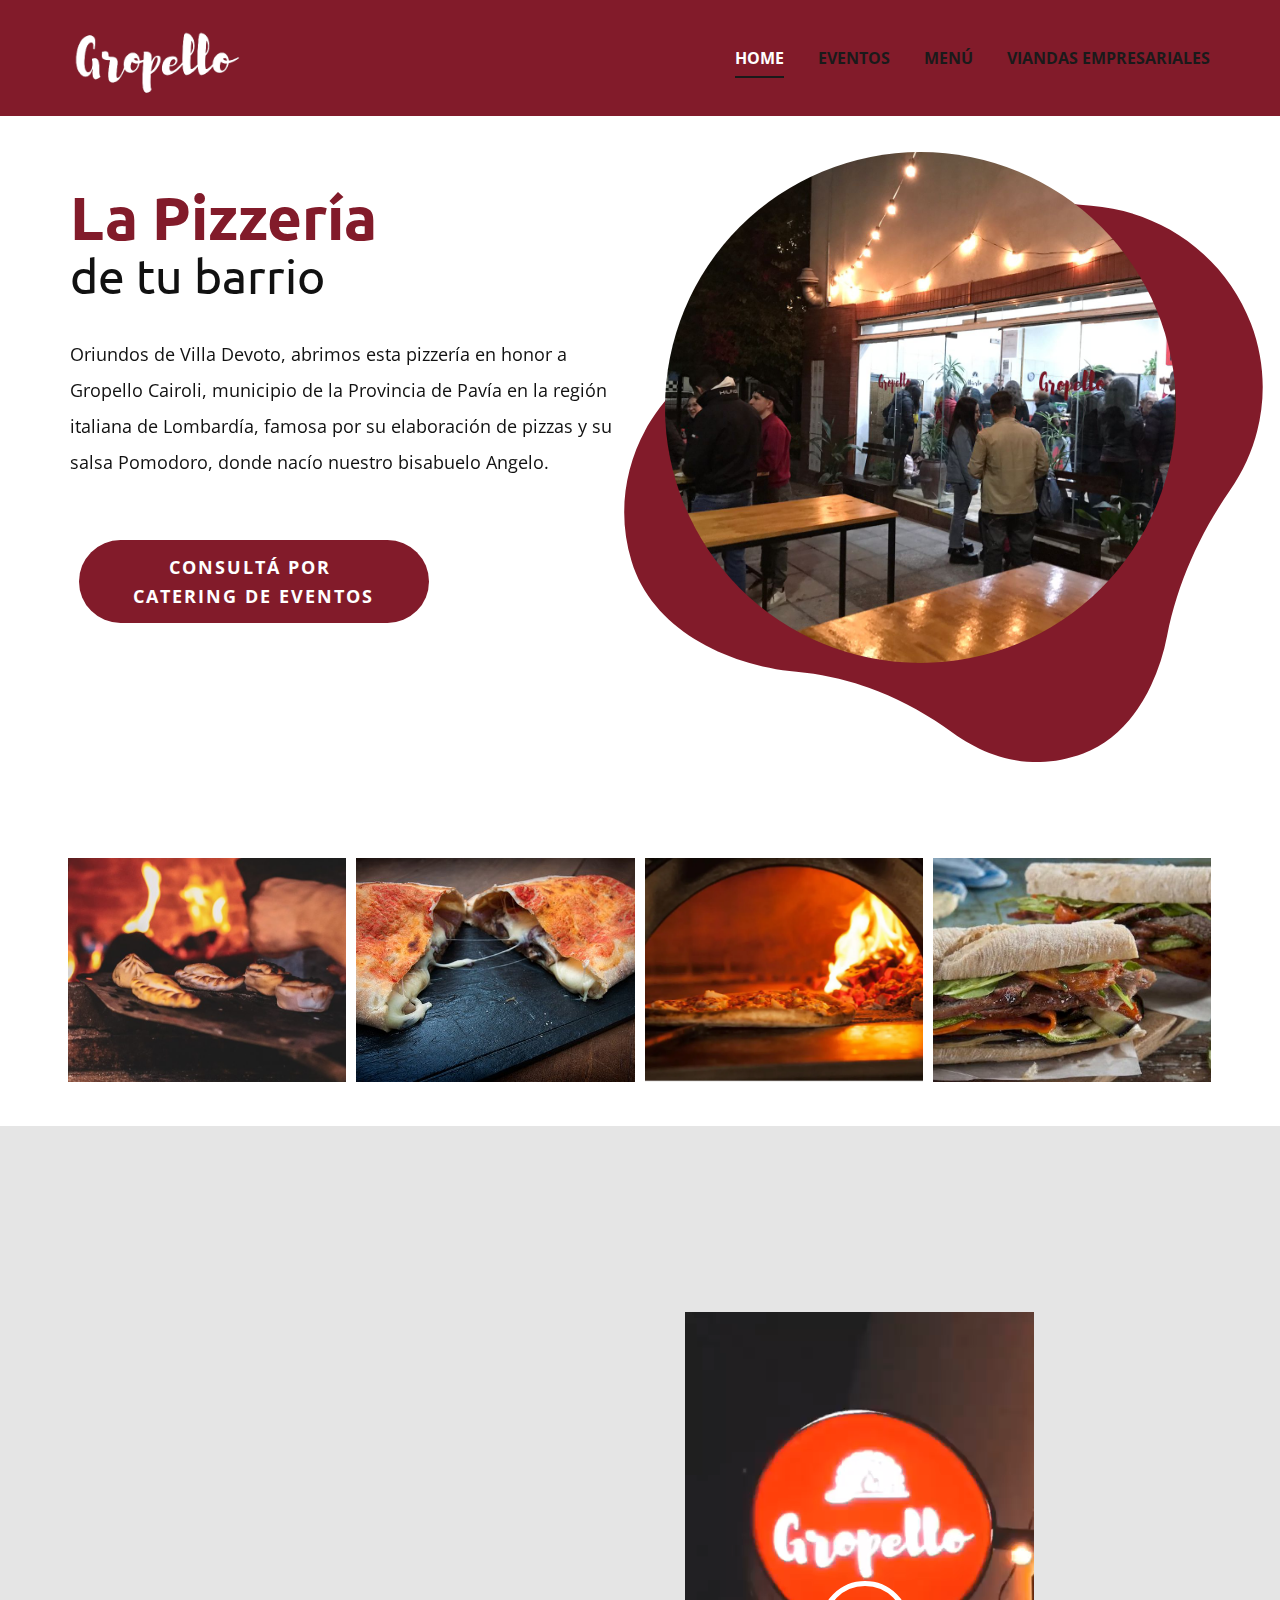
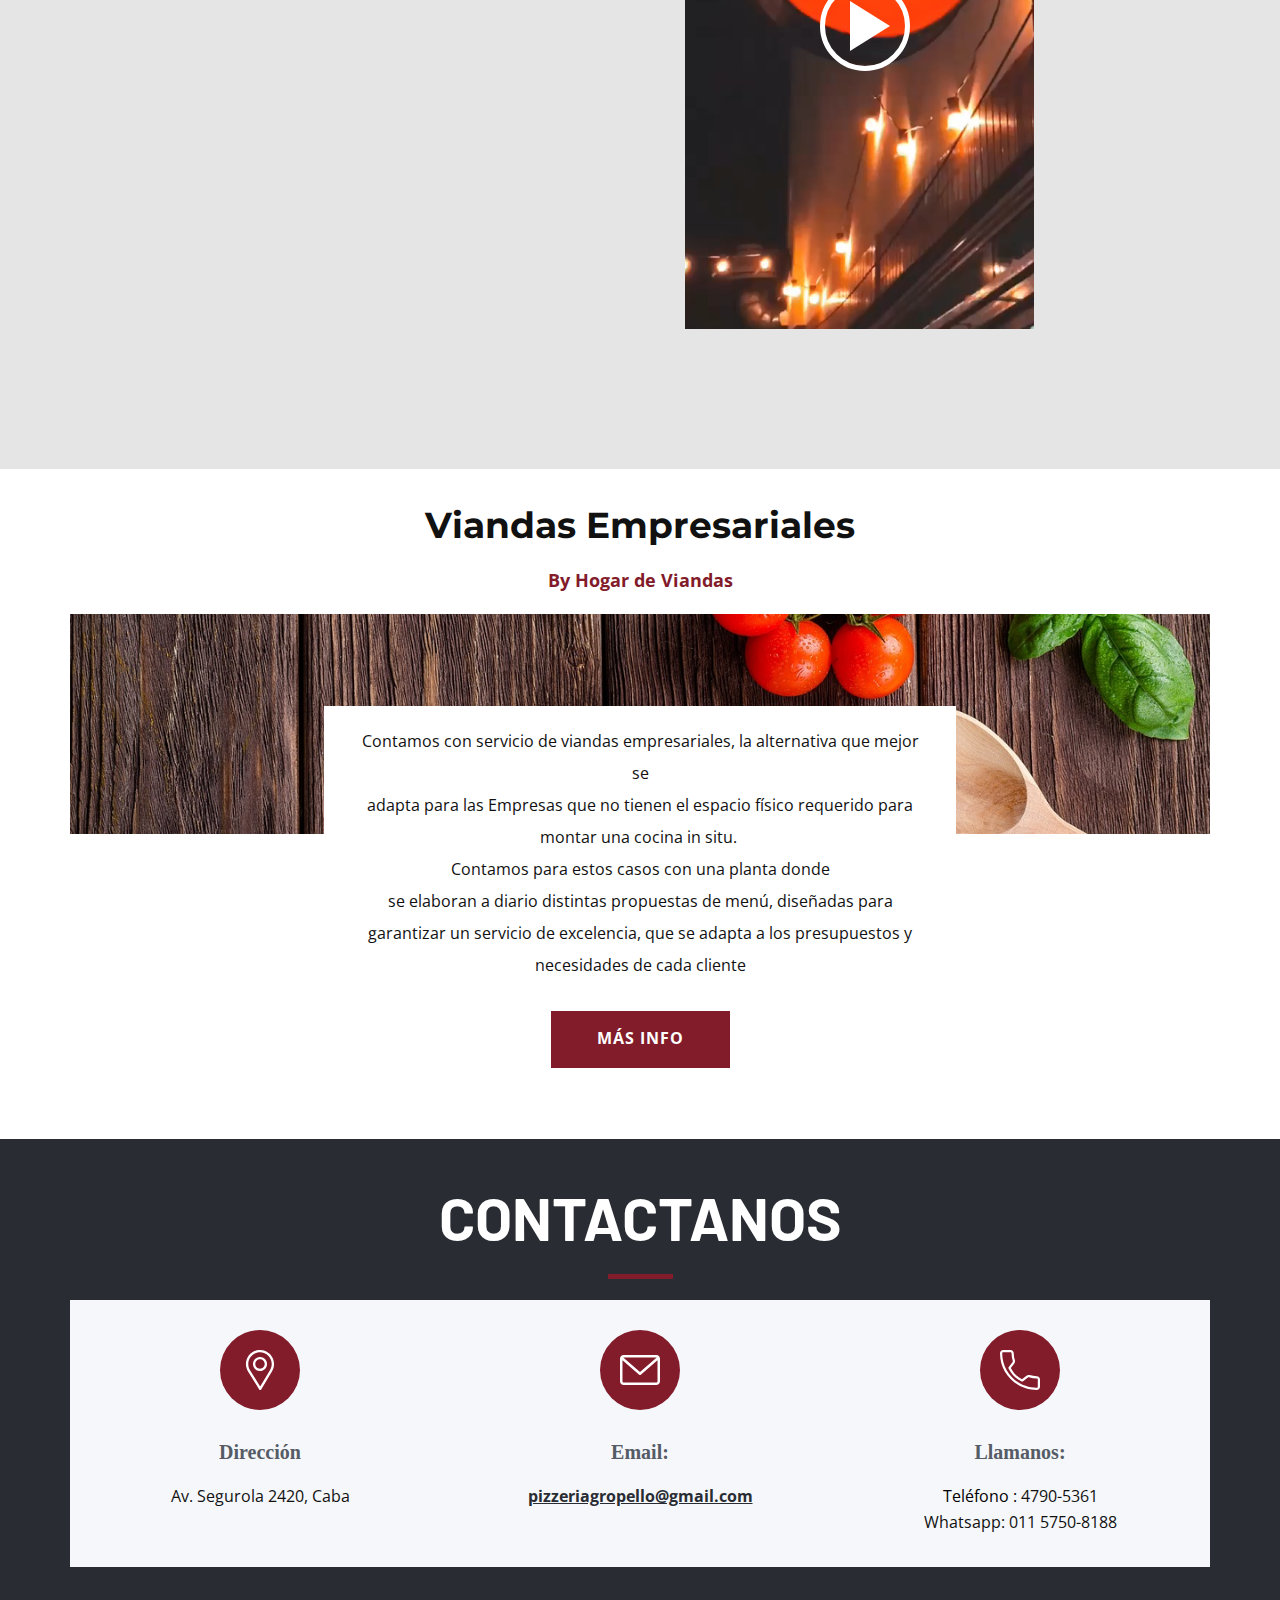
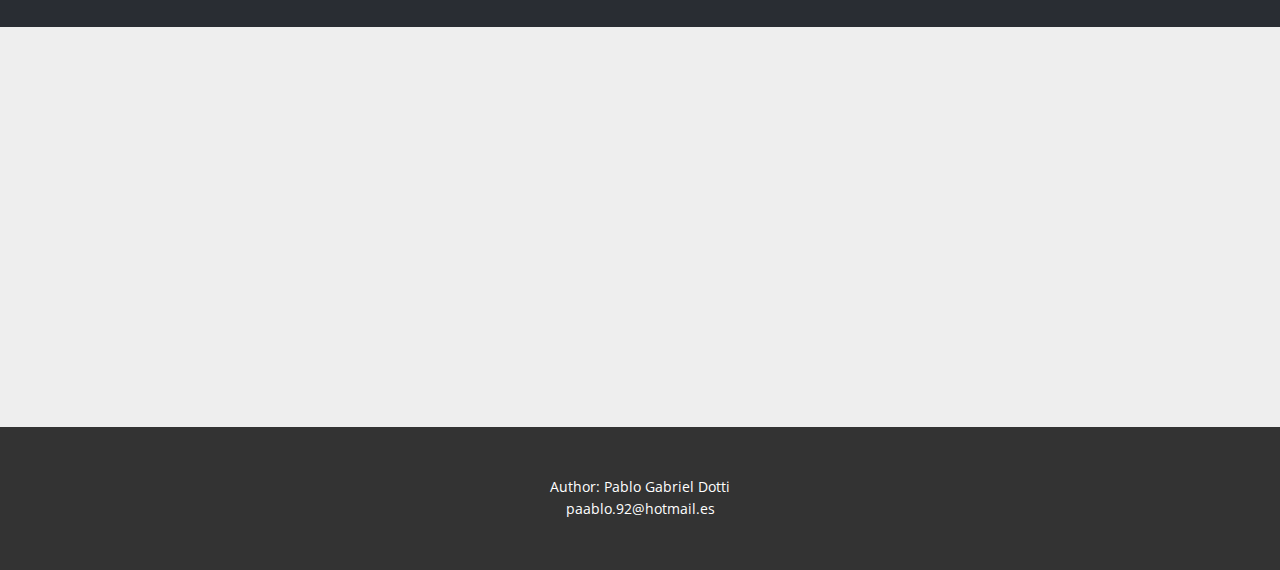
==== commit 3f628459: "agrego menu" ====
--- a/index.html
+++ b/index.html
@@ -78,6 +78,10 @@
                 href="eventos.html" style="padding: 10px 0px;">Eventos</a>
             </li>
             <li class="u-nav-item"><a
+              class="u-border-2 u-border-active-grey-90 u-border-hover-grey-50 u-border-no-left u-border-no-right u-border-no-top u-button-style u-nav-link u-text-active-white u-text-grey-90 u-text-hover-palette-5-light-1"
+              href="https://drive.google.com/drive/folders/18uxNsBNtSszO2nxd_5KIC7ZE6hBy6sFc" style="padding: 10px 0px;">Menú</a>
+          </li>
+            <li class="u-nav-item"><a
                 class="u-border-2 u-border-active-grey-90 u-border-hover-grey-50 u-border-no-left u-border-no-right u-border-no-top u-button-style u-nav-link u-text-active-white u-text-grey-90 u-text-hover-palette-5-light-1"
                 href="index.html#carousel_b8c9" data-page-id="152949934" style="padding: 10px 0px;">Viandas
                 Empresariales</a>
@@ -93,6 +97,7 @@
                 </li>
                 <li class="u-nav-item"><a class="u-button-style u-nav-link" href="eventos.html">Eventos</a>
                 </li>
+              </li><li class="u-nav-item"><a class="u-button-style u-nav-link" href="https://drive.google.com/drive/folders/18uxNsBNtSszO2nxd_5KIC7ZE6hBy6sFc">Menú</a>
                 <li class="u-nav-item"><a class="u-button-style u-nav-link" href="index.html#carousel_b8c9"
                     data-page-id="152949934">Viandas Empresariales</a>
                 </li>
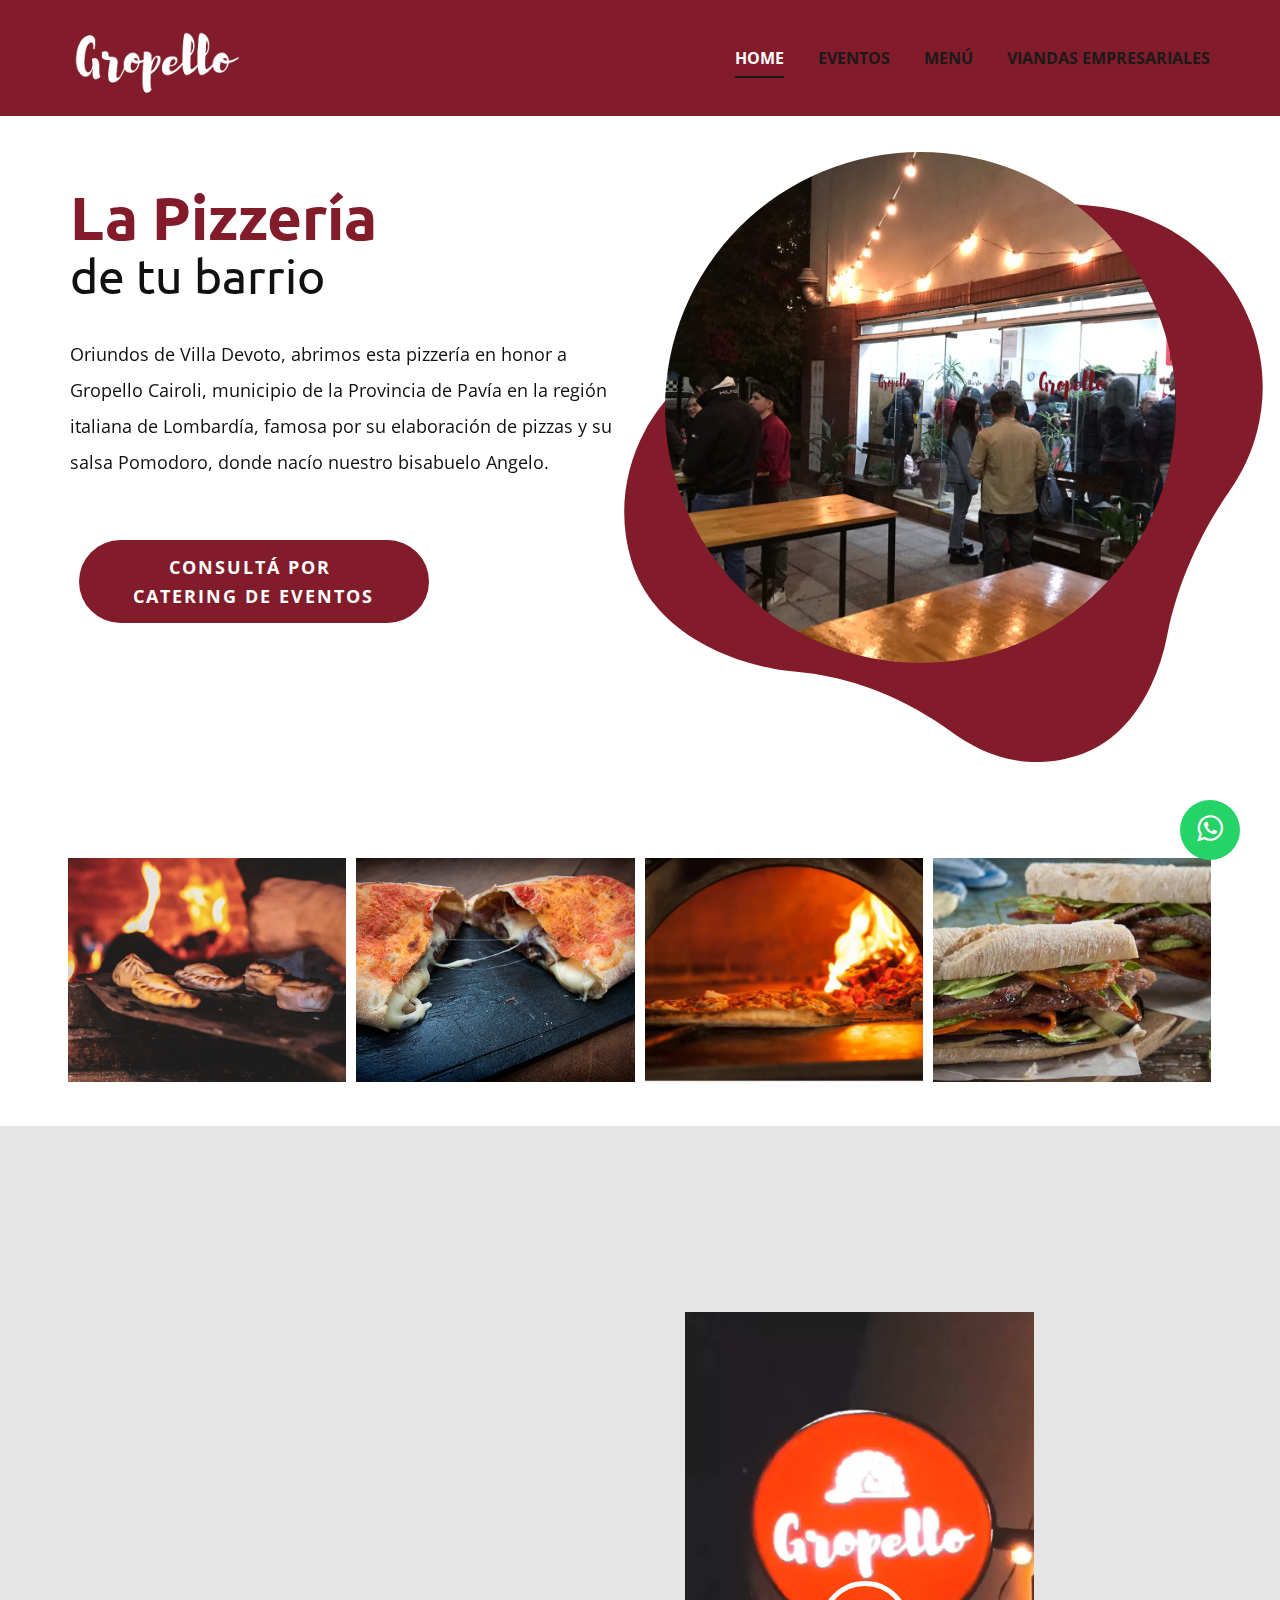
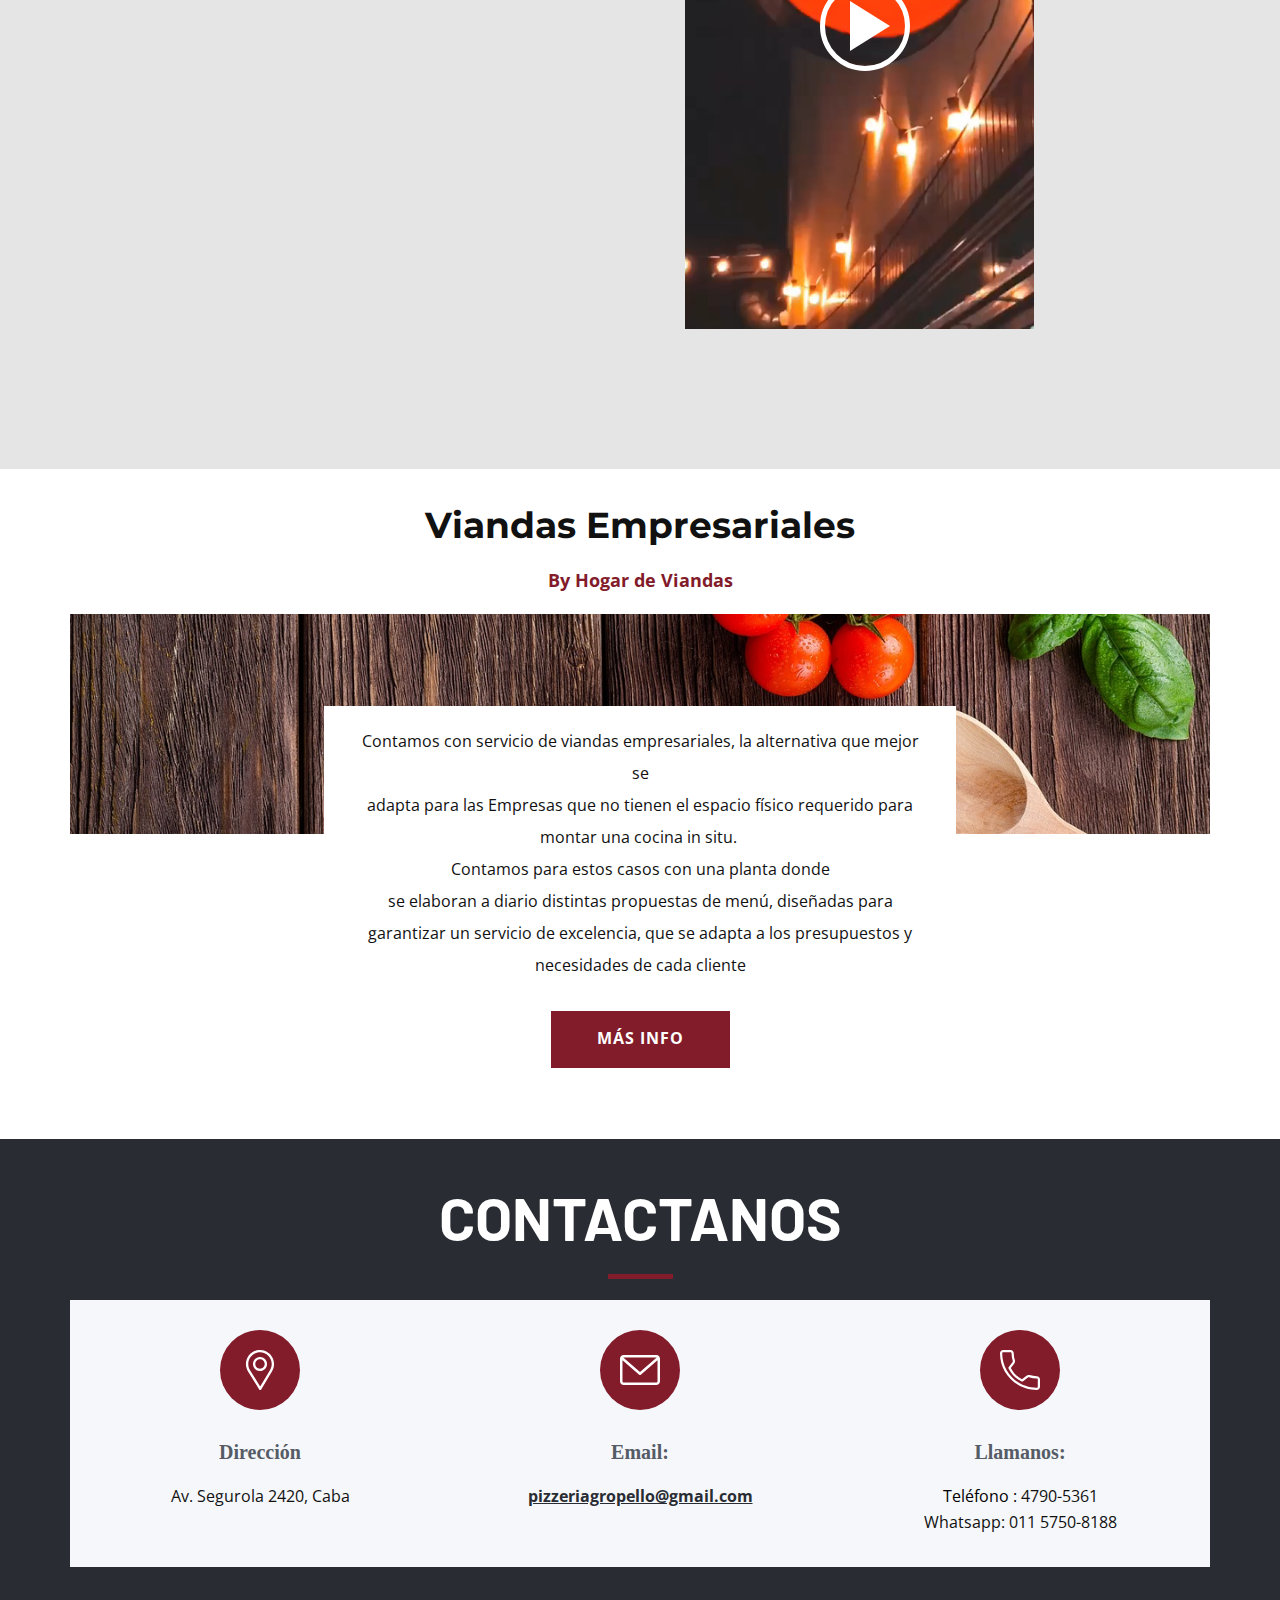
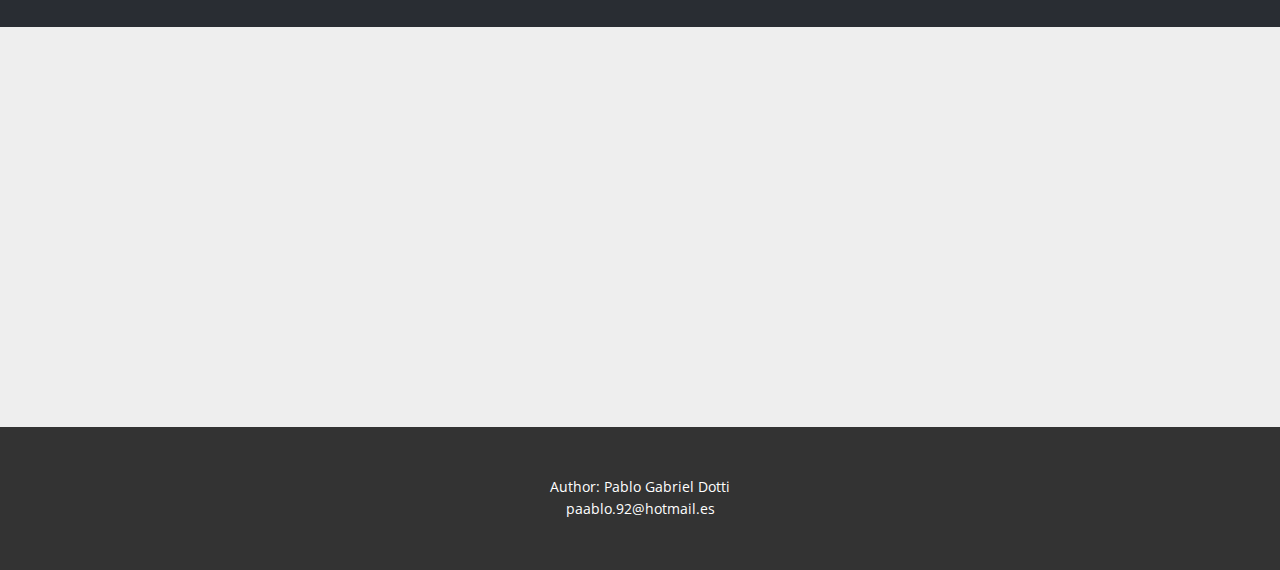
==== commit 237c727a: "link whatsapp, actualizacion precio eventos" ====
--- a/index.html
+++ b/index.html
@@ -16,6 +16,15 @@
   <meta name="keywords"
     content="​DiningOn The Lake, ​breakfast, 01, 02, 03, 04, 05, 06, Delivery services, Fast Food, Burger Menu, Delivery Services, Subscribe, location, follow us">
   <meta name="description" content="">
+
+
+  <meta http-equiv="X-UA-Compatible" content="IE=edge">
+	
+	<link rel="stylesheet" href="https://stackpath.bootstrapcdn.com/font-awesome/4.7.0/css/font-awesome.min.css">
+</head>
+<body>
+	<a href="https://wa.me/+5491157508188" class="whatsapp" target="_blank"> <i class="fa fa-whatsapp whatsapp-icon"></i></a>
+	
   <title>Home</title>
   <link rel="icon" href="/images/Gropello (2).png" type="image/x-icon">
   <link rel="stylesheet" href="nicepage.css" media="screen">
--- a/index.css
+++ b/index.css
@@ -1,3 +1,21 @@
+.whatsapp {
+  position:fixed;
+  width:60px;
+  height:60px;
+  bottom:40px;
+  right:40px;
+  background-color:#25d366;
+  color:#FFF;
+  border-radius:50px;
+  text-align:center;
+  font-size:30px;
+  z-index:100;
+}
+
+.whatsapp-icon {
+  margin-top:13px;
+}
+
 .u-section-1 .u-sheet-1 {
   min-height: 1010px;
 }
